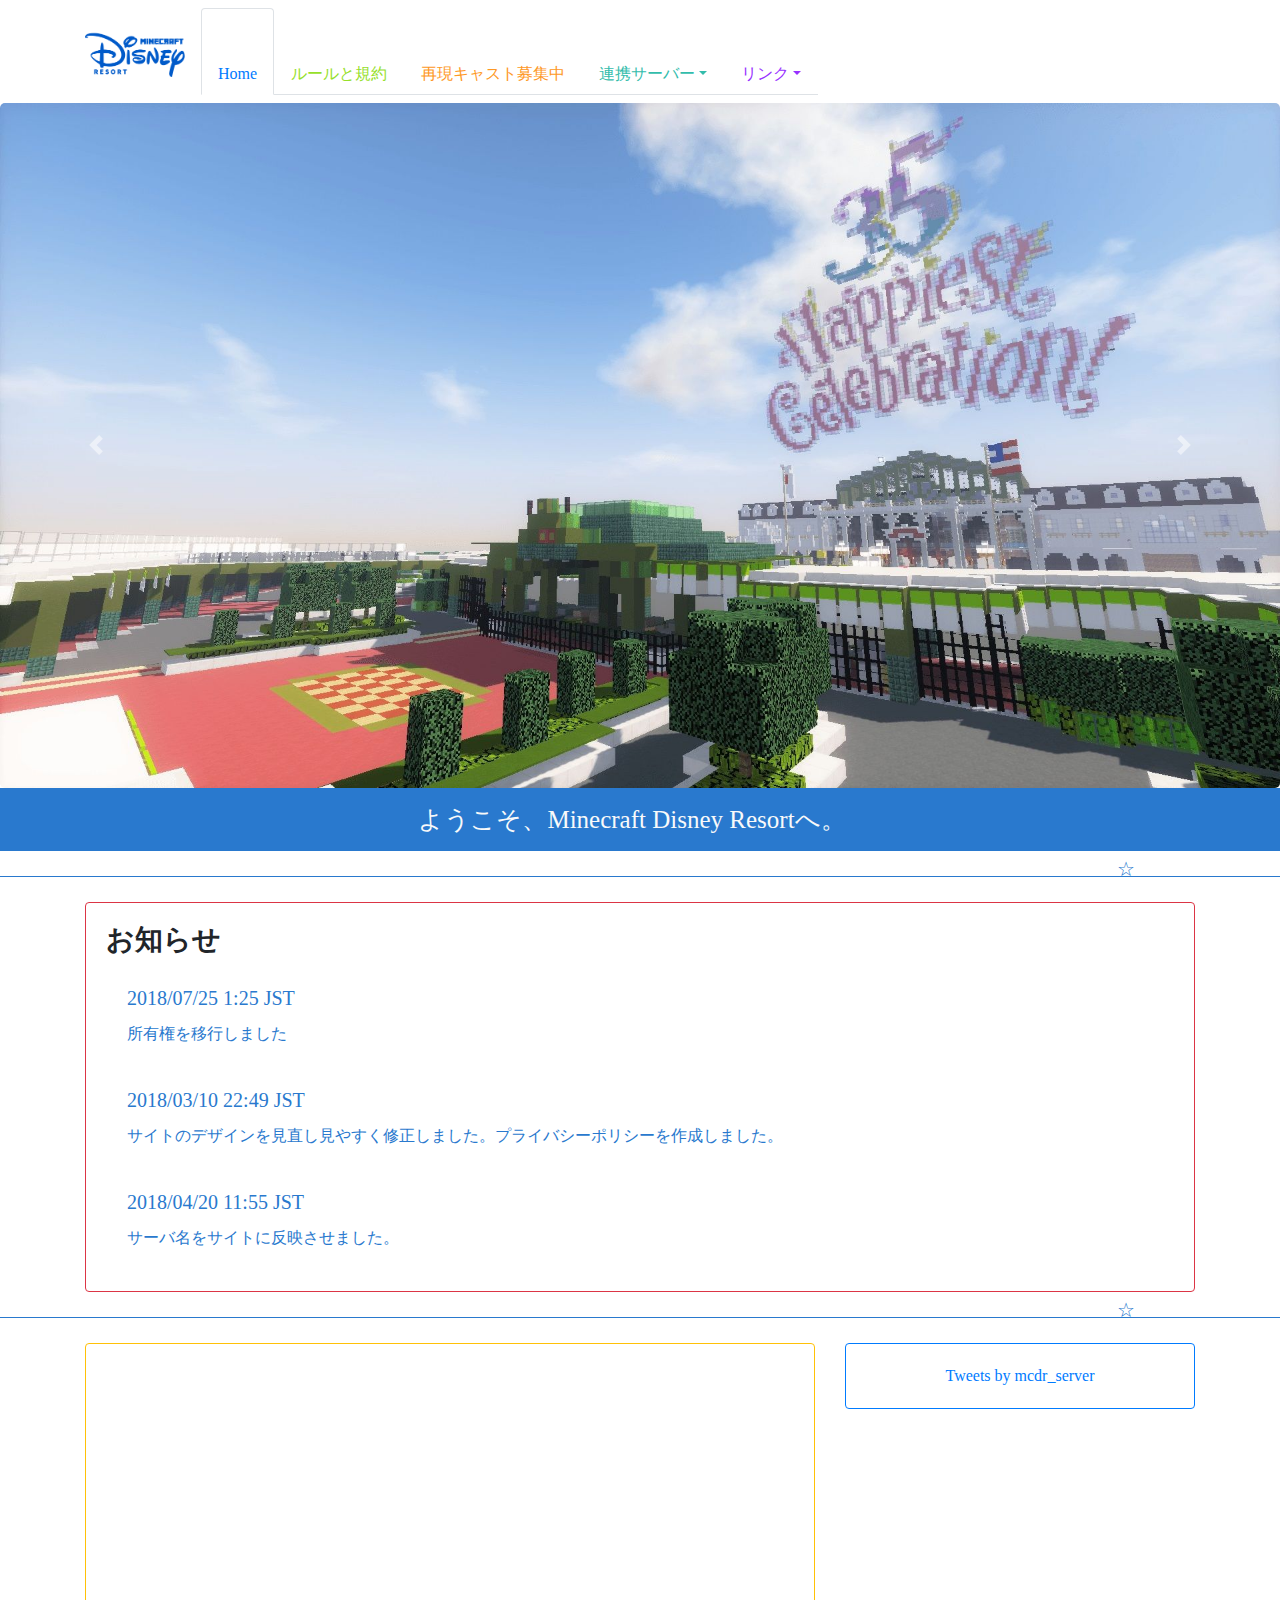
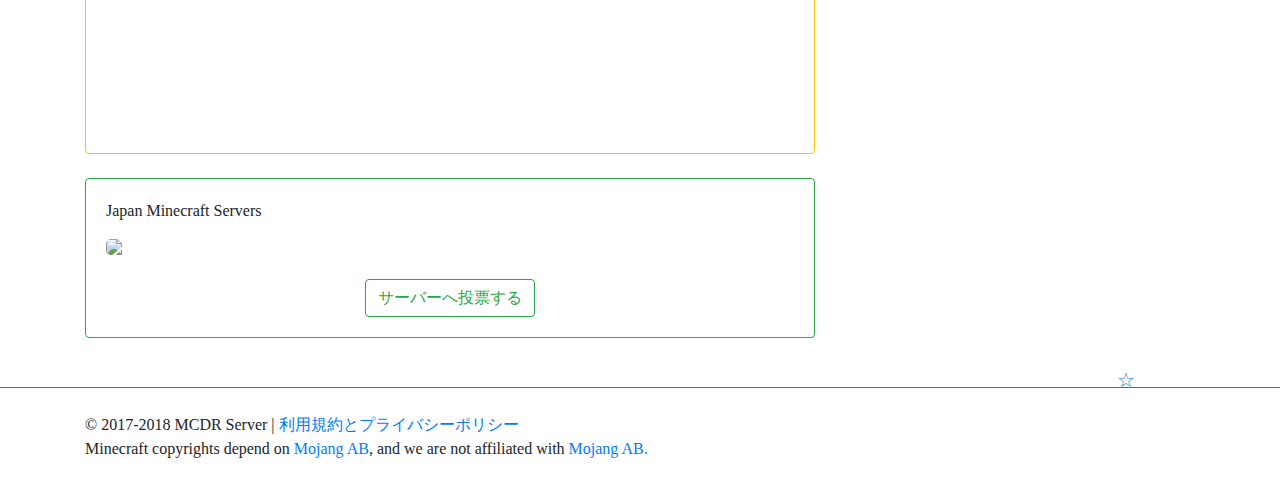
==== index.html @ 7f67cf43 "update" ====
<!DOCTYPE html>
<html lang="jp">
  <head>
    <meta http-equiv="Content-Type" content="text/html; charset=UTF-8">
    <meta name="viewport" content="width=device-width, initial-scale=1, shrink-to-fit=no">
    <meta name="keywords" content="spigot,bungeecode,server,minecraft,mincraftjp,MCDRServer,mcdr,">
    <meta name="author" content="www.mcdr.ml">
    <link rel="icon" sizes="256x256" href="logo.png">
    <title>MCDRServer - home</title>
    <link rel="stylesheet" href="bootstrap.min.css">
    <link rel="stylesheet" href="https://fonts.googleapis.com/earlyaccess/sawarabigothic.css" />
    <link rel="stylesheet" href="https://use.fontawesome.com/releases/v5.2.0/css/all.css" integrity="sha384-hWVjflwFxL6sNzntih27bfxkr27PmbbK/iSvJ+a4+0owXq79v+lsFkW54bOGbiDQ" crossorigin="anonymous">

    <style>
        body {
          font-family: "Sawarabi Gothic";
          margin: 0;
        }

        .cs-margin {
          text-align: center;
        }

        .custom-center {
          text-align: center;
          margin: 8px;
        }
        .custom-p {
          font-size: 25px;
          font-family: "Sawarabi Gothic";
        }
        .custom-p2 {
          color: #2979CE;
          font-family: "Sawarabi Gothic";
        }
        .custom-faicon {
          font-size: 30px;
        }
        hr {
	        text-align: center;
          background-color: #2979CE;
          border: 0px;
          height: 1px;
          margin-top: 25px;
          margin-bottom: 25px; 
        }
        hr:after {
	        content: "\002606";
         	display: inline-block;
        	position: relative;
         	top: -22px;
          left: 38%;
         	padding: 0 20px;
        	color: #2979CE;
         	font-size: 20px;
          /* -webkit-transform: rotate(1050deg);
	        -moz-transform: rotate(105deg);
         	transform: rotate(105deg); */
        }

        .custom-link1 {
          color: #96E02A;
        }

        .custom-link2 {
          color: #FE9825;
        }

        .custom-link3 {
          color: #33BCAB;
        }

        .custom-link4 {
          color: #9831FF;
        }

        .custom-nav {
          background-color: #2979CE;
        }
        
        img {
          border-radius: 5px;
          display: block;
          margin-left: auto;
          margin-right: auto;
          width: 100%;
        }

        .custom-a {
          text-align: center;
        }

        .custom-a2 {
          margin: 5px;
          text-align: center;
        }

      @media only screen and (max-width: 990px) {
        .custom-p {
          font-size: 13px;
          font-family: "Sawarabi Gothic";
        }
        .custom-faicon {
          font-size: 20px;
        }
        .custom-center {
          text-align: center;
          margin: 0px;
        }
      }
      </style>
  </head>
  <body>
    <header>
      <nav class="cs-margin navbar navbar-expand-lg navbar-light bg-white">
          <div class="container">
        <a class="navbar-brand" href="#"><img src="img/nav-logo.png" style="width: 100px;" class="img-fluid" alt="Responsive image"></a>
        <button class="navbar-toggler" type="button" data-toggle="collapse" data-target="#navbarNav" aria-controls="navbarNav" aria-expanded="false" aria-label="Toggle navigation">
          <span class="navbar-toggler-icon"></span>
        </button>
        <div class="collapse navbar-collapse" id="navbarNav">

            <nav>
                <div class="nav nav-tabs" id="nav-tab" role="tablist">
                  <a class="nav-item nav-link active text-primary" href="https://mcdr.ml"><i class="custom-faicon fas fa-home"></i><br>Home</a>
                  <a class="nav-item nav-link custom-link1" href="rule.html"><i class="custom-faicon fas fa-newspaper"></i><br>ルールと規約</a>
                  <a class="nav-item nav-link custom-link2" href="https://docs.google.com/forms/d/e/1FAIpQLSfhcadNR5JJF9KNOXH2g9jwu3PBYfS_fge2lEqEFI9zkXP3Jg/viewform"><i class="custom-faicon far fa-building"></i><br>再現キャスト募集中</a>

                <li class="nav-item dropdown">
                  <a class="nav-link dropdown-toggle custom-link3" data-toggle="dropdown" href="#" id="download"><i class="custom-faicon fas fa-server"></i><br>連携サーバー<span class="caret"></span></a>
                  <div class="dropdown-menu" aria-labelledby="dropdown">
                  <a class="dropdown-item" href="http://disneyserver.wixsite.com/disneycrafthp">DisneyCraft様 </a>
                  <a class="dropdown-item" href="https://www.crazynet.ml/">CrazyNET</a>
                  </div>
                </li>

                <li class="nav-item dropdown">
                  <a class="nav-link dropdown-toggle custom-link4" data-toggle="dropdown" href="#" id="download"><i class="custom-faicon fas fa-link"></i><br>リンク<span class="caret"></span></a>
                  <div class="dropdown-menu" aria-labelledby="dropdown">
                  <a class="dropdown-item" href="https://twitter.com/mcdr_server">Twitter</a>
                  <a class="dropdown-item" href="https://www.youtube.com/channel/UC0ra2JkCdxFTdMScNtwJG9w">Youtube</a>
                  <a class="dropdown-item" href="https://discordapp.com/invite/tMcFPcX">Discord</a>
                </li>
                </div>
               </div>
              </nav>
    </header>

  <div id="carousel" class="carousel slide" data-ride="carousel">
   <div class="carousel-inner">
    <div class="carousel-item active">
      <img class="d-block w-100" src="img/back1.jpg" alt="First slide">
        <div class="carousel-caption d-none d-md-block">
        </div>
      </div>
    <div class="carousel-item">
      <img class="d-block w-100" src="img/back2.jpg" alt="Third slide">
        <div class="carousel-caption d-none d-md-block">
        </div>
      </div>
    <div class="carousel-item">
      <img class="d-block w-100" src="img/back3.jpg" alt="Third slide">
        <div class="carousel-caption d-none d-md-block">
        </div>
      </div>
    <div class="carousel-item">
      <img class="d-block w-100" src="img/back4.jpg" alt="Third slide">
        <div class="carousel-caption d-none d-md-block">
        </div>
      </div>
      </div>
     <a class="carousel-control-prev" href="#carousel" role="button" data-slide="prev">
      <span class="carousel-control-prev-icon" aria-hidden="true"></span>
       <span class="sr-only">Previous</span>
        </a>
     <a class="carousel-control-next" href="#carousel" role="button" data-slide="next">
      <span class="carousel-control-next-icon" aria-hidden="true"></span>
       <span class="sr-only">Next</span>
    </a>
   </div>

      <nav class="nav custom-nav justify-content-center">
        <div class="container custom-center">
         <a class="navbar-brand text-light custom-p">ようこそ、Minecraft Disney Resortへ。</a>
        </div>
      </nav>

      <hr>

      <div class="container">
          <div class="row">
              <div class="col-12">

      <div class="card border-danger text-black">
          <div class="card-body">
              <h3 class="font-weight-bold">お知らせ</h3>
              <div class="card border-white">
                  <div class="card-body">
                    <h5 class="card-title custom-p2">2018/07/25 1:25 JST</h5>
                    <p class="card-text custom-p2">所有権を移行しました</p>
                  </div>
                </div>
            <div class="card border-white">
              <div class="card-body">
                <h5 class="card-title custom-p2">2018/03/10 22:49 JST</h5>
                <p class="card-text custom-p2">サイトのデザインを見直し見やすく修正しました。プライバシーポリシーを作成しました。</p>
              </div>
            </div>
            <div class="card border-white">
              <div class="card-body">
                <h5 class="card-title custom-p2">2018/04/20 11:55 JST</h5>
                <p class="card-text custom-p2">サーバ名をサイトに反映させました。</p>
              </div>
             </div>
            </div>
           </div>
          </div>
         </div>
        </div>
    <hr>

    <div class="container">
        <div class="row">
      <div class="col-12 col-lg-8">
        <div class="card border-warning">
        <div class="embed-responsive embed-responsive-16by9">
      <iframe class="embed-responsive-item" src="https://www.youtube.com/embed/b1o9DRJmQZY"></iframe>
    </div>
  </div>
  <br>

<div class="card border-success">
    <div class="card-body">
    <p>Japan Minecraft Servers</p>
      <div class="custom-a">
          <img class="img-fluid" src="https://minecraft.jp/servers/play.mcdr.ml/banner/5/560x95.png"><br>
          <a class="btn btn-outline-success" href="https://minecraft.jp/servers/play.mcdr.ml/vote" role="button">サーバーへ投票する</a>
          </div>
        </div>
      </div>
      <br>
      </div>

<div class="col-12 col-lg-4">
     <div class="card border-primary">
          <div class="card-body custom-a">
     <a class="twitter-timeline" href="https://twitter.com/mcdr_server?ref_src=twsrc%5Etfw" height="680px">Tweets by mcdr_server</a> <script async src="https://platform.twitter.com/widgets.js" charset="utf-8"></script>
          </div>
        </div>
      </div>
    </div>
  </div>

     <footer class="footer">
        <hr>
        <div class="container">
        <p>&copy 2017-2018 MCDR Server | <a href="rule.html">利用規約とプライバシーポリシー</a><br>Minecraft copyrights depend on <a href="https://mojang.com/">Mojang AB</a>, and we are not affiliated with <a href="https://mojang.com/">Mojang AB.</a></p>

    <script src="https://ajax.googleapis.com/ajax/libs/jquery/2.2.4/jquery.min.js"></script>
    <script src="popper.min.js" integrity="sha384-ApNbgh9B+Y1QKtv3Rn7W3mgPxhU9K/ScQsAP7hUibX39j7fakFPskvXusvfa0b4Q" crossorigin="anonymous"></script>
    <script src="bootstrap.min.js" integrity="sha384-JZR6Spejh4U02d8jOt6vLEHfe/JQGiRRSQQxSfFWpi1MquVdAyjUar5+76PVCmYl" crossorigin="anonymous"></script>

</body></html>
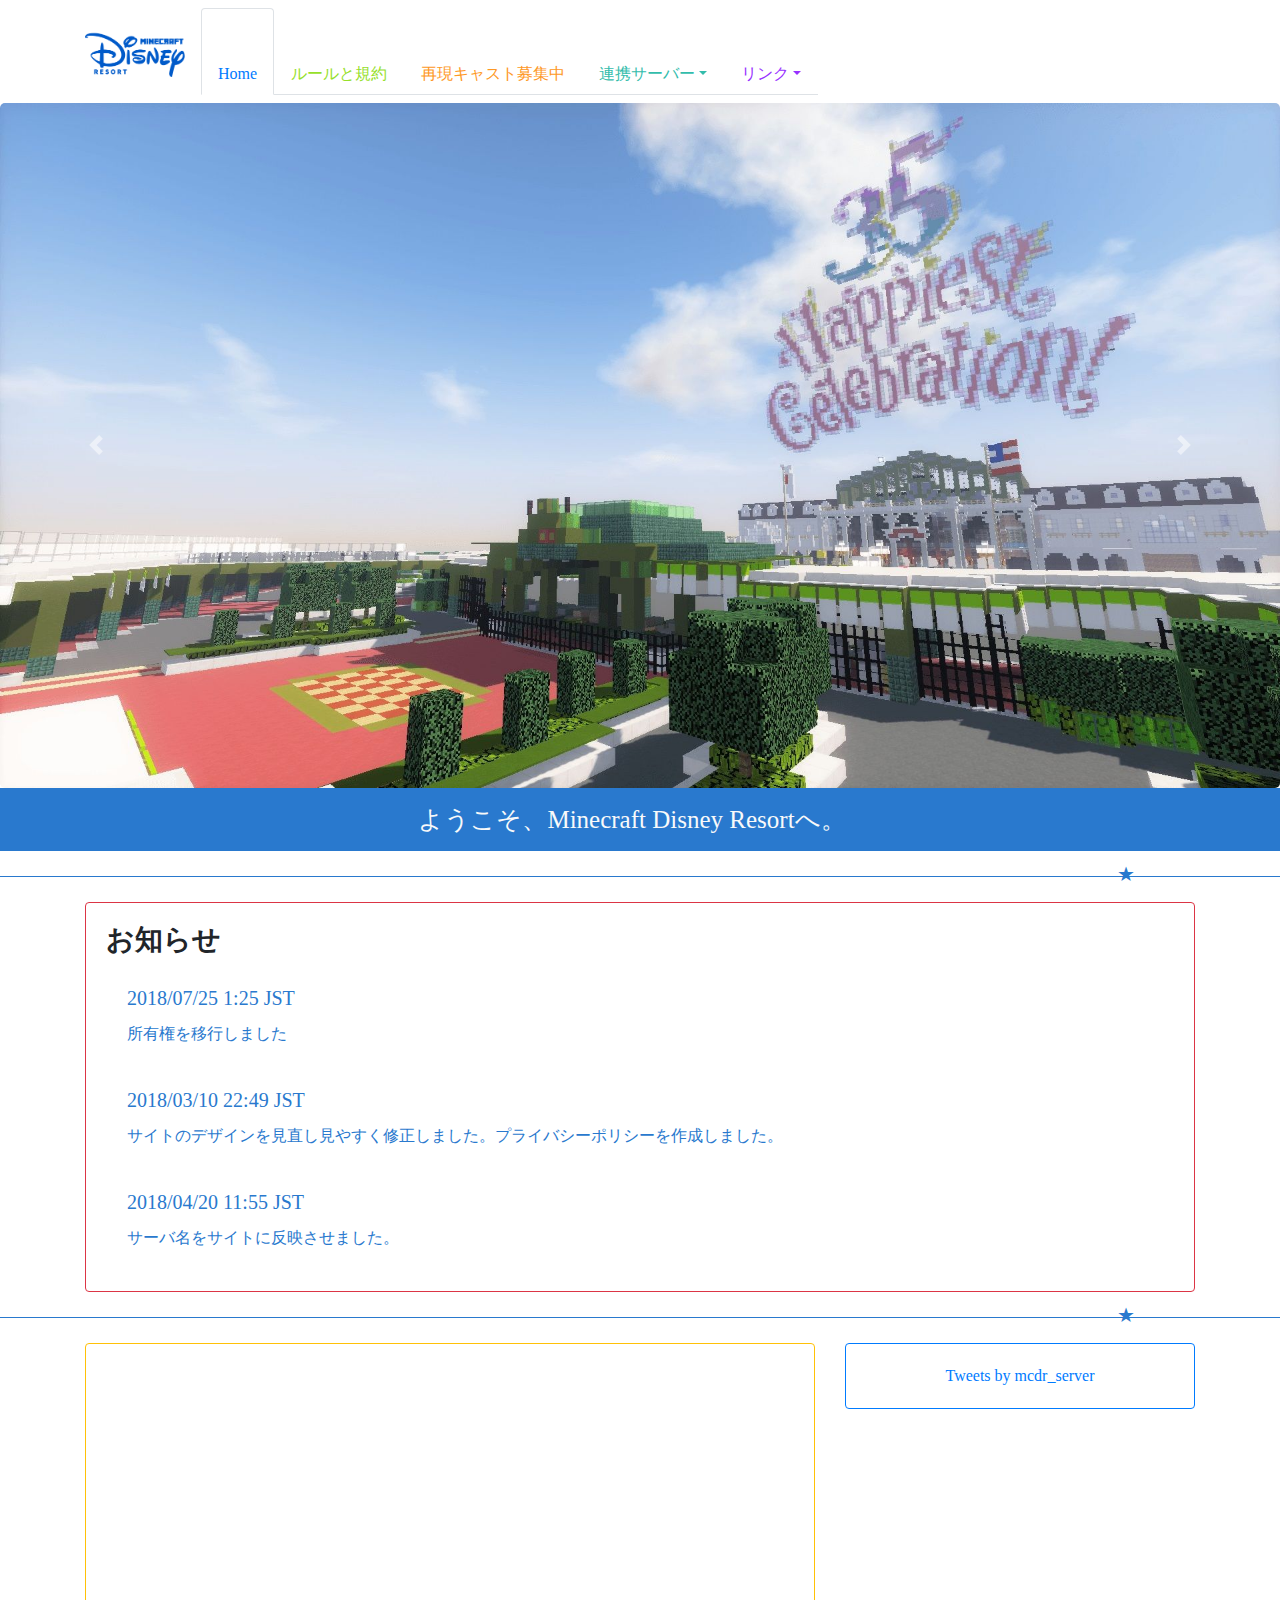
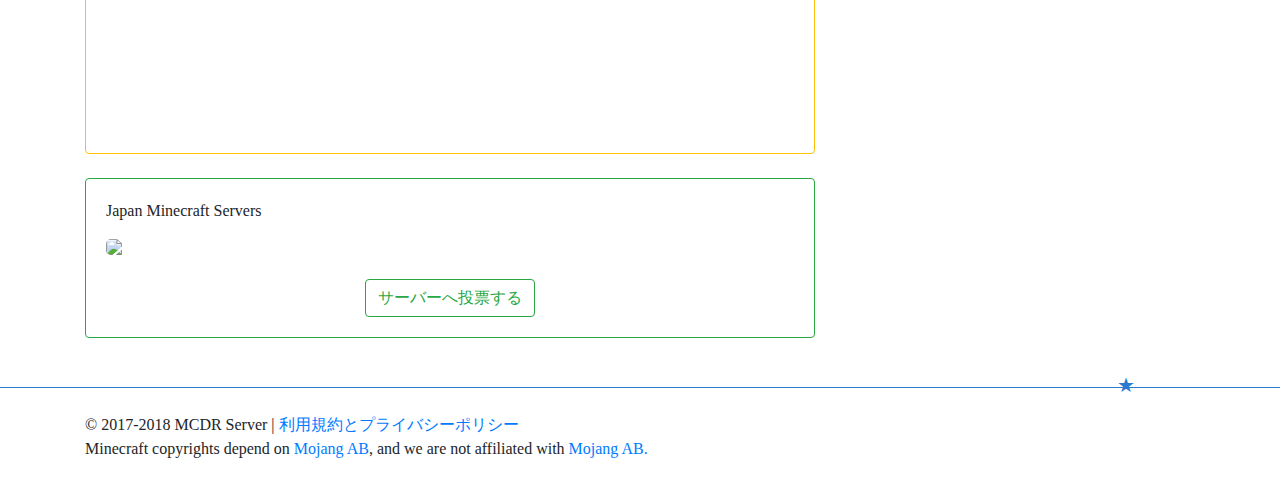
==== commit 338bb949: "update" ====
--- a/index.html
+++ b/index.html
@@ -45,10 +45,10 @@
           margin-bottom: 25px; 
         }
         hr:after {
-	        content: "\002606";
+	        content: "\002605";
          	display: inline-block;
         	position: relative;
-         	top: -22px;
+         	top: -17px;
           left: 38%;
          	padding: 0 20px;
         	color: #2979CE;
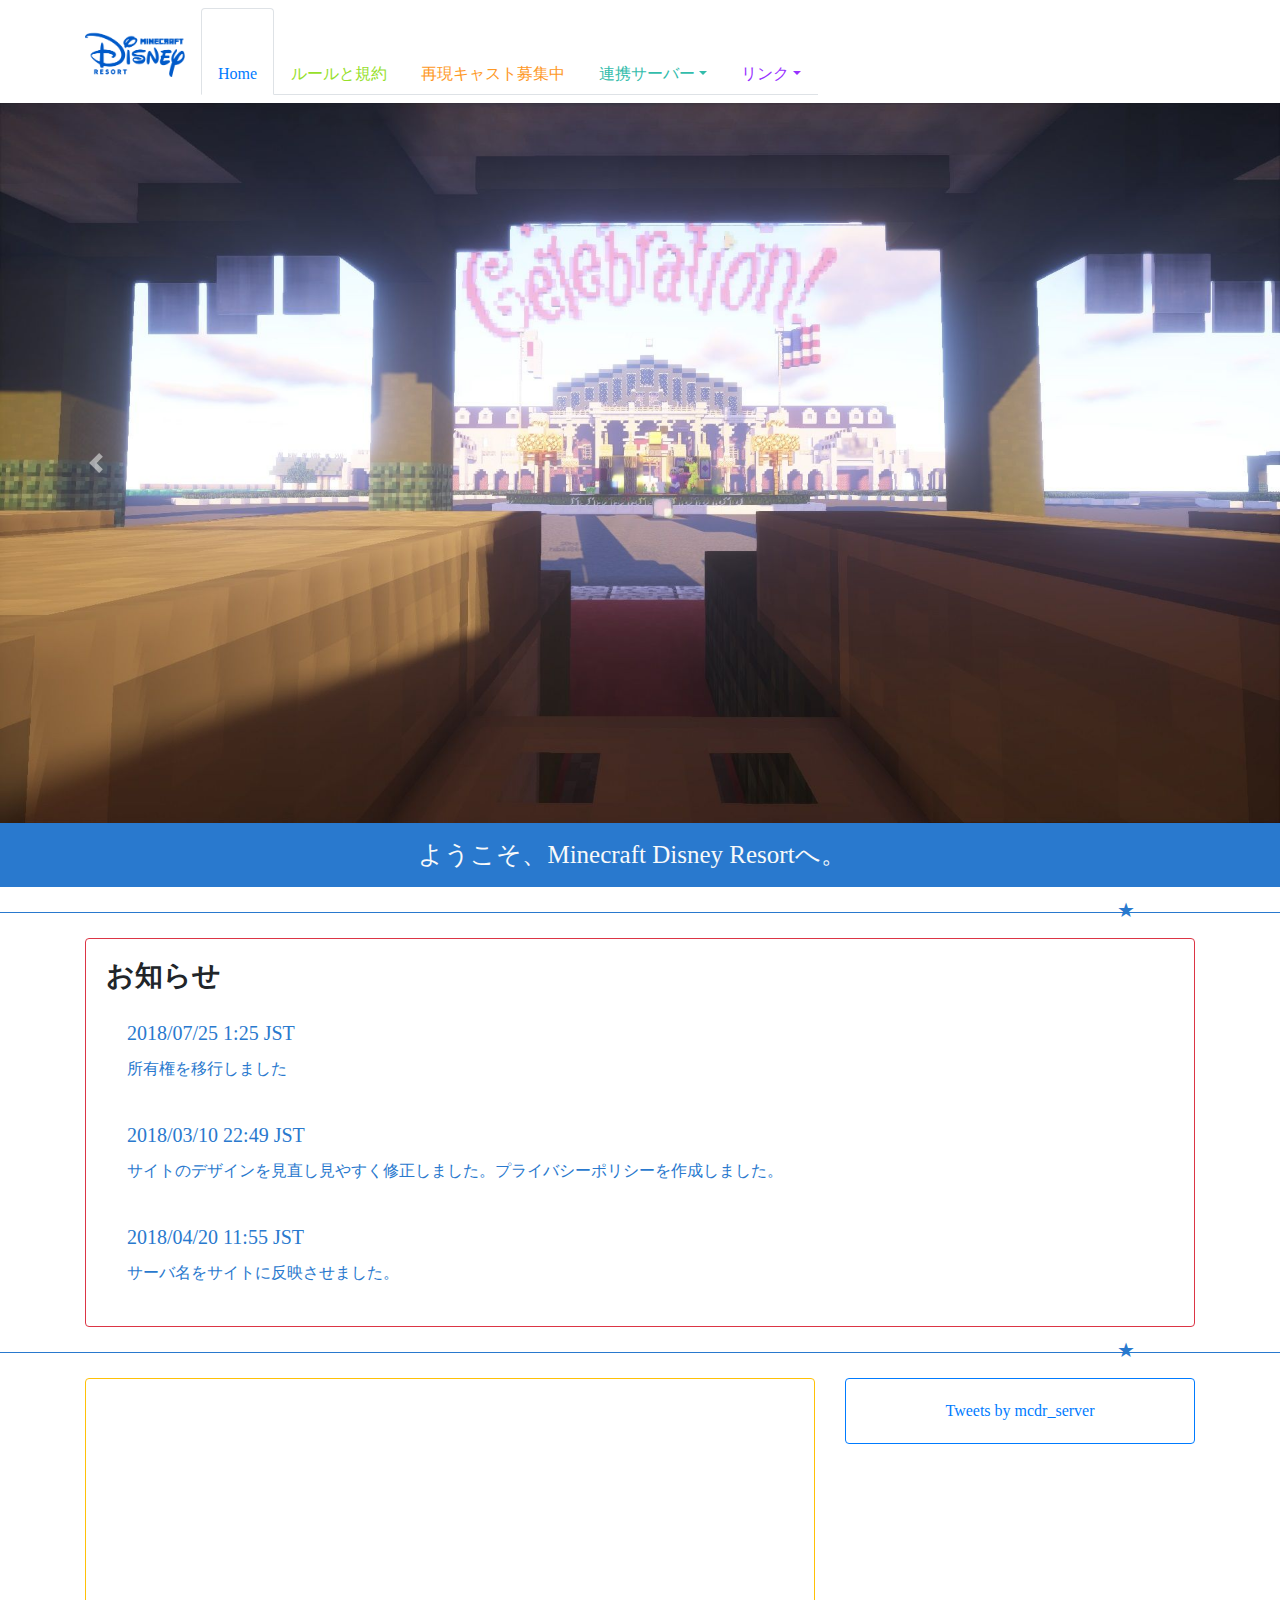
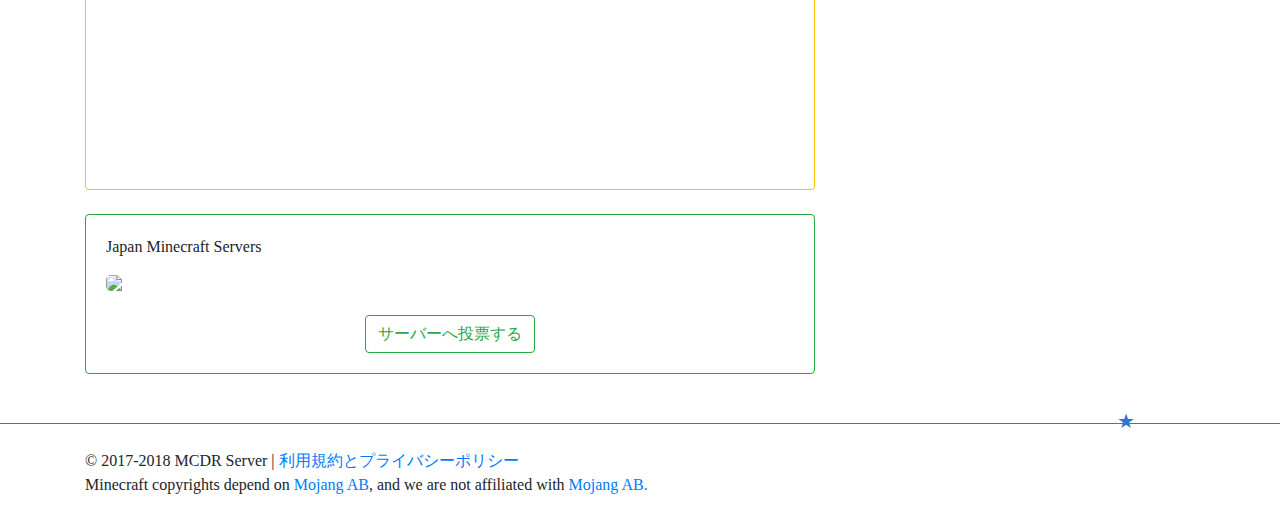
==== commit 16b8ec36: "upgrade" ====
--- a/index.html
+++ b/index.html
@@ -78,7 +78,7 @@
           background-color: #2979CE;
         }
         
-        img {
+        .cs-img {
           border-radius: 5px;
           display: block;
           margin-left: auto;
@@ -233,7 +233,7 @@
     <div class="card-body">
     <p>Japan Minecraft Servers</p>
       <div class="custom-a">
-          <img class="img-fluid" src="https://minecraft.jp/servers/play.mcdr.ml/banner/5/560x95.png"><br>
+          <img class="img-fluid cs-img" src="https://minecraft.jp/servers/play.mcdr.ml/banner/5/560x95.png"><br>
           <a class="btn btn-outline-success" href="https://minecraft.jp/servers/play.mcdr.ml/vote" role="button">サーバーへ投票する</a>
           </div>
         </div>
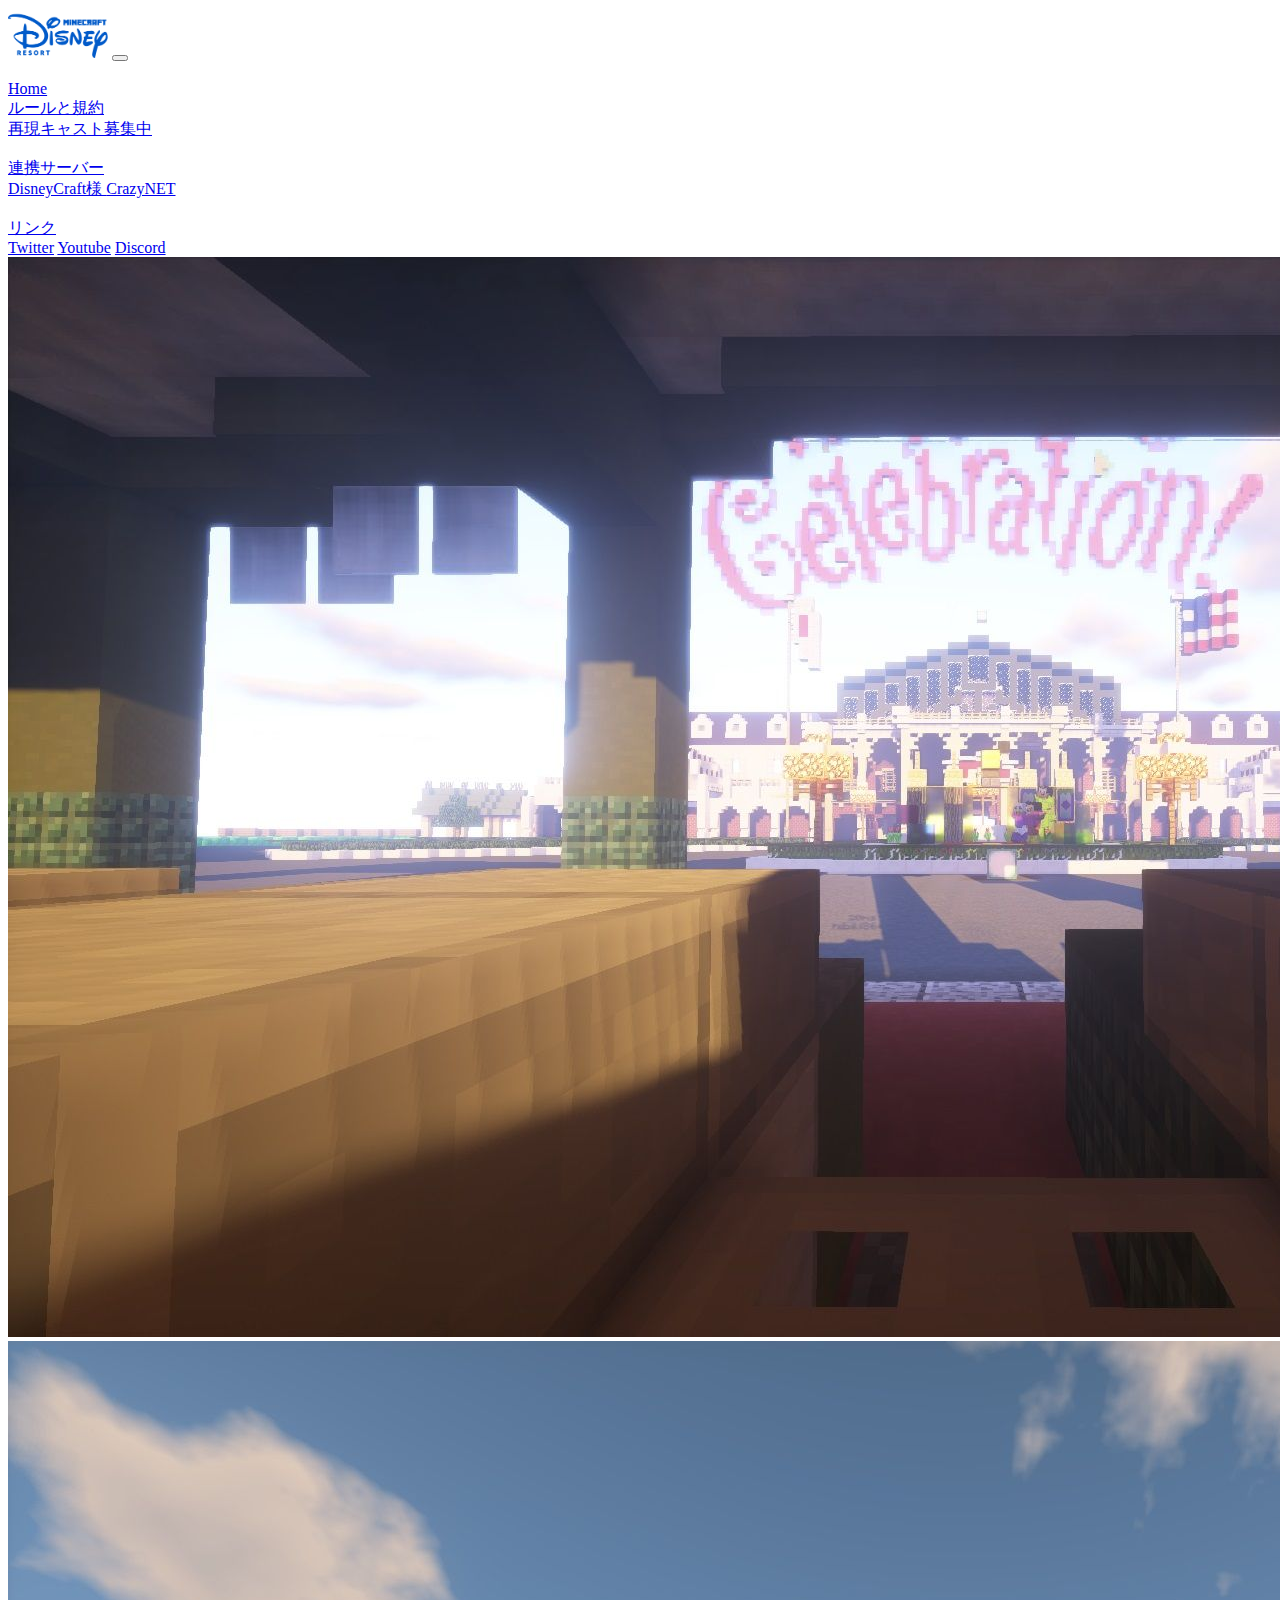
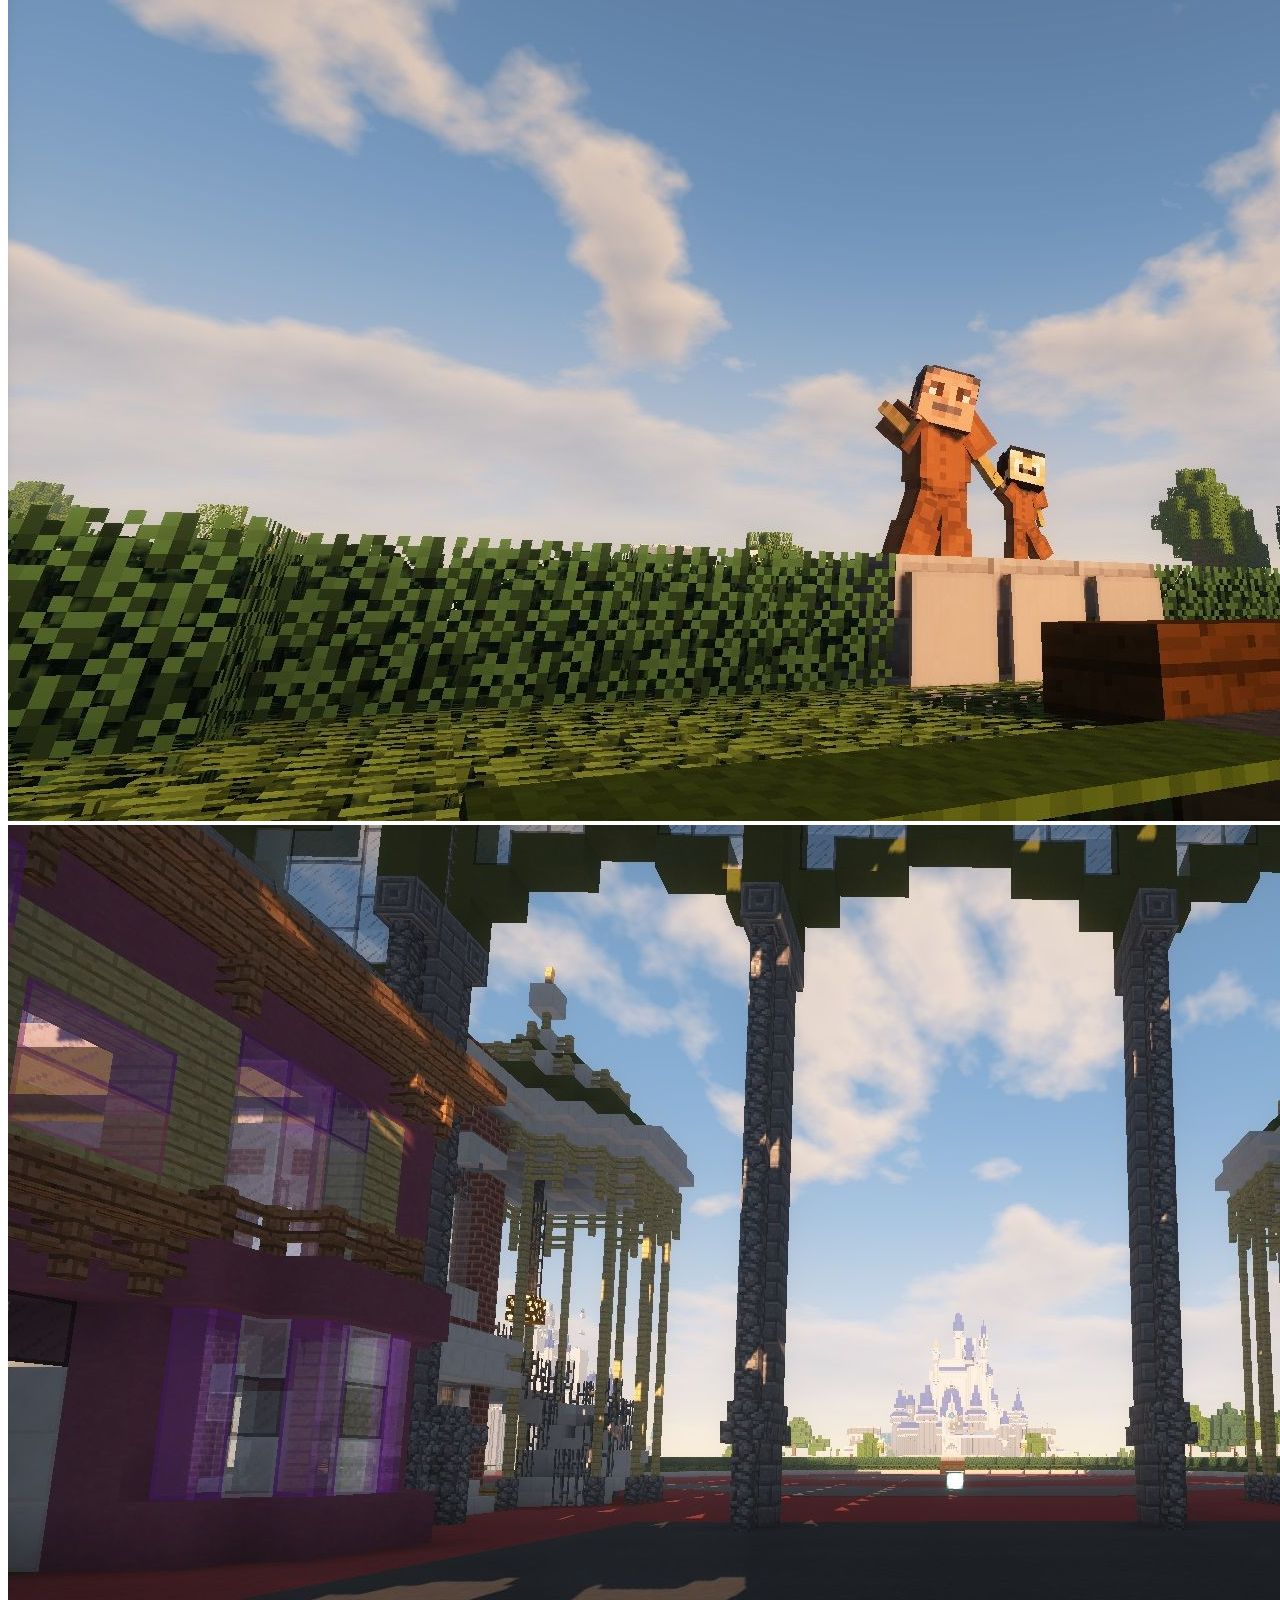
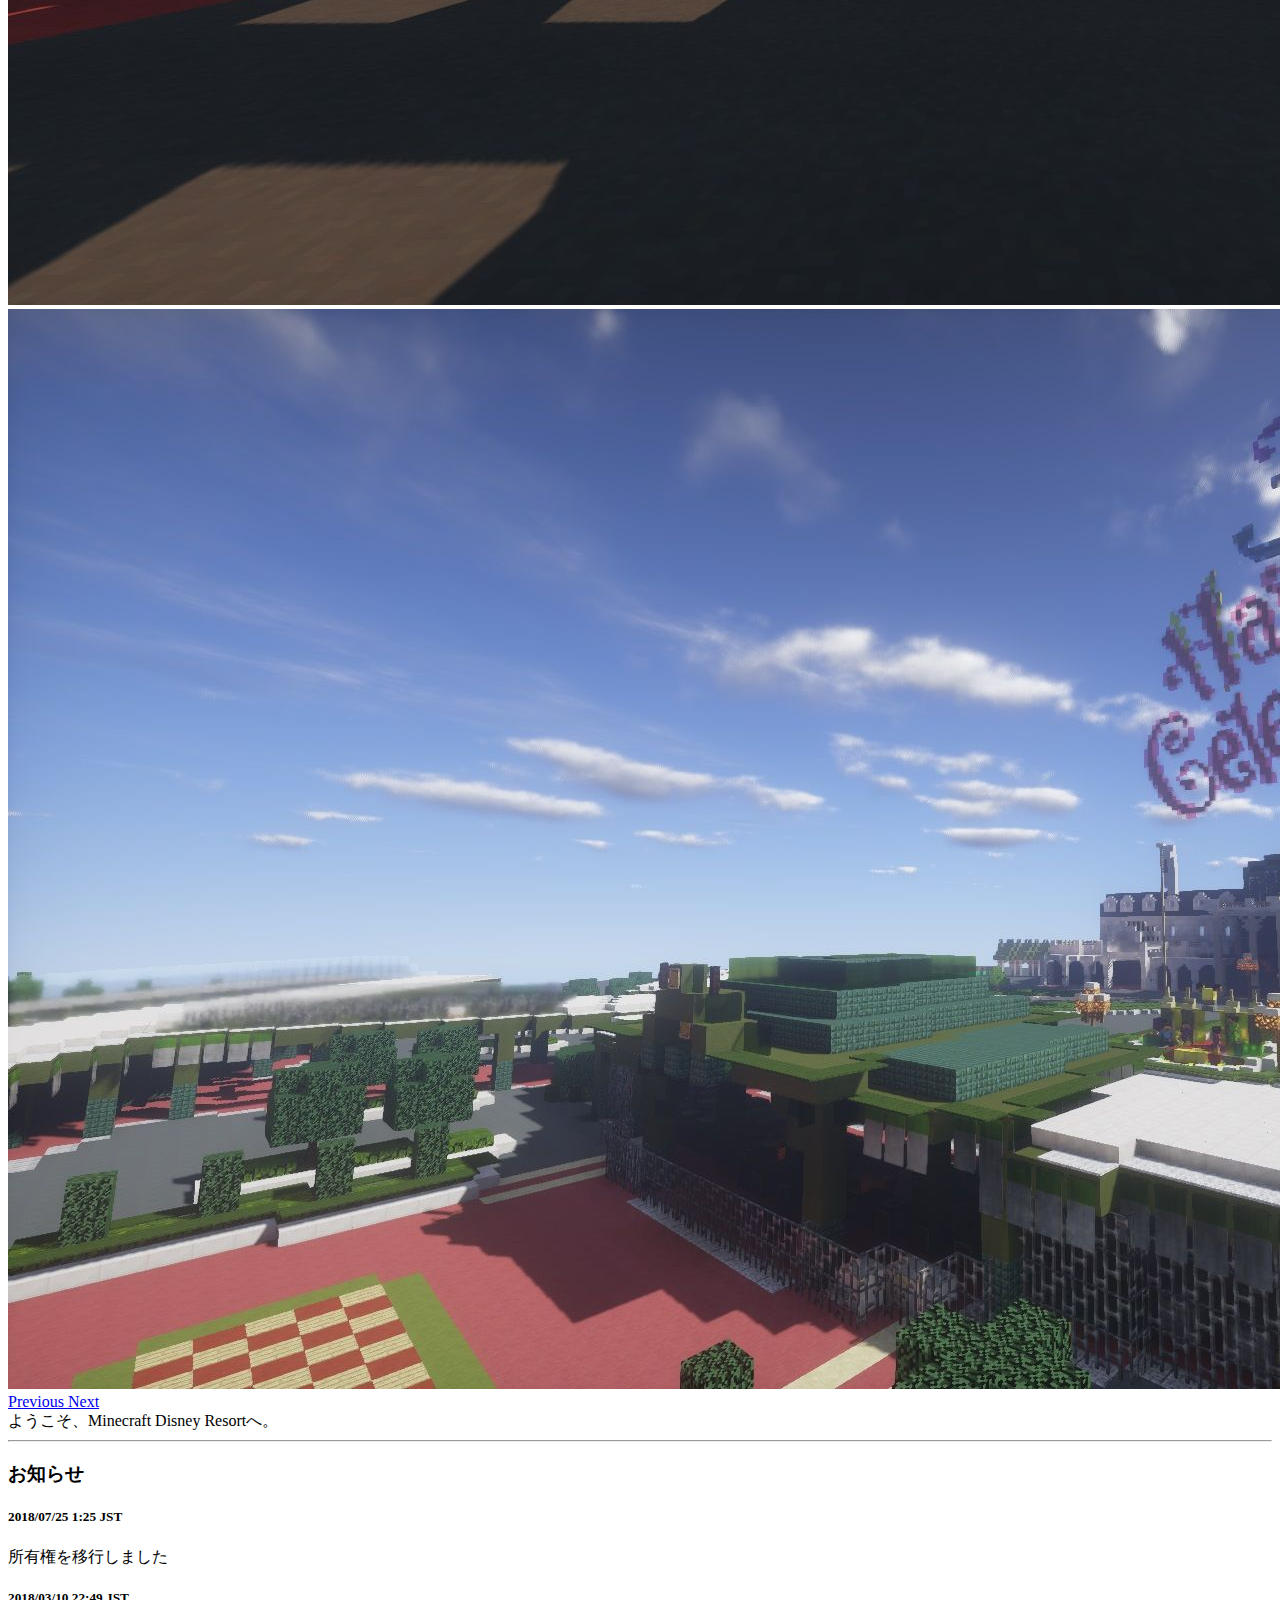
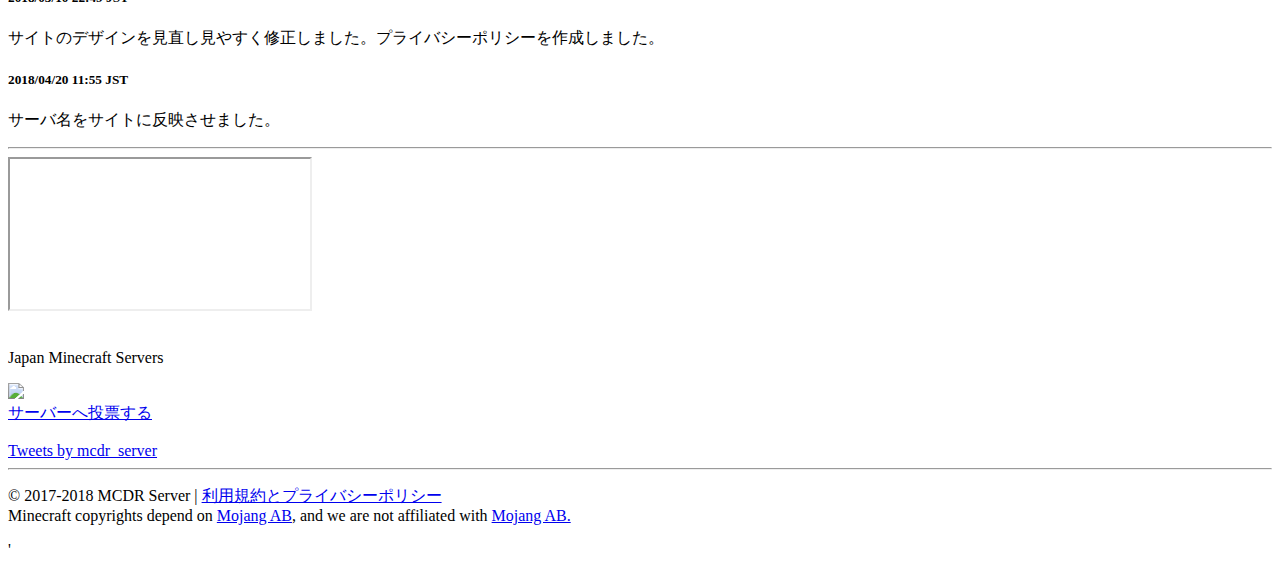
==== commit cc3c1816: "update" ====
--- a/index.html
+++ b/index.html
@@ -1,263 +1,165 @@
 <!DOCTYPE html>
 <html lang="jp">
-  <head>
-    <meta http-equiv="Content-Type" content="text/html; charset=UTF-8">
-    <meta name="viewport" content="width=device-width, initial-scale=1, shrink-to-fit=no">
-    <meta name="keywords" content="spigot,bungeecode,server,minecraft,mincraftjp,MCDRServer,mcdr,">
-    <meta name="author" content="www.mcdr.ml">
-    <link rel="icon" sizes="256x256" href="logo.png">
-    <title>MCDRServer - home</title>
-    <link rel="stylesheet" href="bootstrap.min.css">
-    <link rel="stylesheet" href="https://fonts.googleapis.com/earlyaccess/sawarabigothic.css" />
-    <link rel="stylesheet" href="https://use.fontawesome.com/releases/v5.2.0/css/all.css" integrity="sha384-hWVjflwFxL6sNzntih27bfxkr27PmbbK/iSvJ+a4+0owXq79v+lsFkW54bOGbiDQ" crossorigin="anonymous">
+<head>
+	<meta http-equiv="Content-Type" content="text/html; charset=UTF-8">
+	<meta name="viewport" content="width=device-width, initial-scale=1, shrink-to-fit=no">
+	<meta name="keywords" content="spigot,bungeecode,server,minecraft,mincraftjp,MCDRServer,mcdr,">
+	<meta name="author" content="www.mcdr.ml">
+	<link rel="icon" sizes="256x256" href="logo.png">
+	<title>MCDRServer - home</title>
+	<link rel="stylesheet" href="style.css">
+	<link rel="stylesheet" href="https://stackpath.bootstrapcdn.com/bootstrap/4.2.1/css/bootstrap.min.css" integrity="sha384-GJzZqFGwb1QTTN6wy59ffF1BuGJpLSa9DkKMp0DgiMDm4iYMj70gZWKYbI706tWS" crossorigin="anonymous">
+	<link rel="stylesheet" href="https://fonts.googleapis.com/earlyaccess/sawarabigothic.css" />
+	<link rel="stylesheet" href="https://use.fontawesome.com/releases/v5.2.0/css/all.css" integrity="sha384-hWVjflwFxL6sNzntih27bfxkr27PmbbK/iSvJ+a4+0owXq79v+lsFkW54bOGbiDQ" crossorigin="anonymous">
+</head>
+<body>
+	<header>
+		<nav class="cs-margin navbar navbar-expand-lg navbar-light bg-white">
+			<div class="container">
+				<a class="navbar-brand" href="#"><img src="img/nav-logo.png" style="width: 100px;" class="img-fluid" alt="Responsive image"></a>
+				<button class="navbar-toggler" type="button" data-toggle="collapse" data-target="#navbarNav" aria-controls="navbarNav" aria-expanded="false" aria-label="Toggle navigation">
+					<span class="navbar-toggler-icon"></span>
+				</button>
+				<div class="collapse navbar-collapse" id="navbarNav">
 
-    <style>
-        body {
-          font-family: "Sawarabi Gothic";
-          margin: 0;
-        }
+					<nav>
+						<div class="nav nav-tabs" id="nav-tab" role="tablist">
+							<a class="nav-item nav-link active text-primary" href="https://mcdr.ml"><i class="custom-faicon fas fa-home"></i><br>Home</a>
+							<a class="nav-item nav-link custom-link1" href="rule.html"><i class="custom-faicon fas fa-newspaper"></i><br>ルールと規約</a>
+							<a class="nav-item nav-link custom-link2" href="https://docs.google.com/forms/d/e/1FAIpQLSfhcadNR5JJF9KNOXH2g9jwu3PBYfS_fge2lEqEFI9zkXP3Jg/viewform"><i class="custom-faicon far fa-building"></i><br>再現キャスト募集中</a>
 
-        .cs-margin {
-          text-align: center;
-        }
+							<li class="nav-item dropdown">
+								<a class="nav-link dropdown-toggle custom-link3" data-toggle="dropdown" href="#" id="download"><i class="custom-faicon fas fa-server"></i><br>連携サーバー<span class="caret"></span></a>
+								<div class="dropdown-menu" aria-labelledby="dropdown">
+									<a class="dropdown-item" href="http://disneyserver.wixsite.com/disneycrafthp">DisneyCraft様 </a>
+									<a class="dropdown-item" href="https://www.crazynet.ml/">CrazyNET</a>
+								</div>
+							</li>
 
-        .custom-center {
-          text-align: center;
-          margin: 8px;
-        }
-        .custom-p {
-          font-size: 25px;
-          font-family: "Sawarabi Gothic";
-        }
-        .custom-p2 {
-          color: #2979CE;
-          font-family: "Sawarabi Gothic";
-        }
-        .custom-faicon {
-          font-size: 30px;
-        }
-        hr {
-	        text-align: center;
-          background-color: #2979CE;
-          border: 0px;
-          height: 1px;
-          margin-top: 25px;
-          margin-bottom: 25px; 
-        }
-        hr:after {
-	        content: "\002605";
-         	display: inline-block;
-        	position: relative;
-         	top: -17px;
-          left: 38%;
-         	padding: 0 20px;
-        	color: #2979CE;
-         	font-size: 20px;
-          /* -webkit-transform: rotate(1050deg);
-	        -moz-transform: rotate(105deg);
-         	transform: rotate(105deg); */
-        }
+							<li class="nav-item dropdown">
+								<a class="nav-link dropdown-toggle custom-link4" data-toggle="dropdown" href="#" id="download"><i class="custom-faicon fas fa-link"></i><br>リンク<span class="caret"></span></a>
+								<div class="dropdown-menu" aria-labelledby="dropdown">
+									<a class="dropdown-item" href="https://twitter.com/mcdr_server">Twitter</a>
+									<a class="dropdown-item" href="https://www.youtube.com/channel/UC0ra2JkCdxFTdMScNtwJG9w">Youtube</a>
+									<a class="dropdown-item" href="https://discordapp.com/invite/tMcFPcX">Discord</a>
+								</li>
+							</div>
+						</div>
+					</nav>
+				</header>
 
-        .custom-link1 {
-          color: #96E02A;
-        }
+				<div id="carousel" class="carousel slide" data-ride="carousel">
+					<div class="carousel-inner">
+						<div class="carousel-item active">
+							<img class="d-block w-100" src="img/back1.jpg" alt="First slide">
+							<div class="carousel-caption d-none d-md-block">
+							</div>
+						</div>
+						<div class="carousel-item">
+							<img class="d-block w-100" src="img/back2.jpg" alt="Third slide">
+							<div class="carousel-caption d-none d-md-block">
+							</div>
+						</div>
+						<div class="carousel-item">
+							<img class="d-block w-100" src="img/back3.jpg" alt="Third slide">
+							<div class="carousel-caption d-none d-md-block">
+							</div>
+						</div>
+						<div class="carousel-item">
+							<img class="d-block w-100" src="img/back4.jpg" alt="Third slide">
+							<div class="carousel-caption d-none d-md-block">
+							</div>
+						</div>
+					</div>
+					<a class="carousel-control-prev" href="#carousel" role="button" data-slide="prev">
+						<span class="carousel-control-prev-icon" aria-hidden="true"></span>
+						<span class="sr-only">Previous</span>
+					</a>
+					<a class="carousel-control-next" href="#carousel" role="button" data-slide="next">
+						<span class="carousel-control-next-icon" aria-hidden="true"></span>
+						<span class="sr-only">Next</span>
+					</a>
+				</div>
 
-        .custom-link2 {
-          color: #FE9825;
-        }
+				<nav class="nav custom-nav justify-content-center">
+					<div class="container custom-center">
+						<a class="navbar-brand text-light custom-p">ようこそ、Minecraft Disney Resortへ。</a>
+					</div>
+				</nav>
 
-        .custom-link3 {
-          color: #33BCAB;
-        }
+				<hr>
 
-        .custom-link4 {
-          color: #9831FF;
-        }
+				<div class="container">
+					<div class="row">
+						<div class="col-12">
 
-        .custom-nav {
-          background-color: #2979CE;
-        }
-        
-        .cs-img {
-          border-radius: 5px;
-          display: block;
-          margin-left: auto;
-          margin-right: auto;
-          width: 100%;
-        }
+							<div class="card border-danger text-black">
+								<div class="card-body">
+									<h3 class="font-weight-bold">お知らせ</h3>
+									<div class="card border-white">
+										<div class="card-body">
+											<h5 class="card-title custom-p2">2018/07/25 1:25 JST</h5>
+											<p class="card-text custom-p2">所有権を移行しました</p>
+										</div>
+									</div>
+									<div class="card border-white">
+										<div class="card-body">
+											<h5 class="card-title custom-p2">2018/03/10 22:49 JST</h5>
+											<p class="card-text custom-p2">サイトのデザインを見直し見やすく修正しました。プライバシーポリシーを作成しました。</p>
+										</div>
+									</div>
+									<div class="card border-white">
+										<div class="card-body">
+											<h5 class="card-title custom-p2">2018/04/20 11:55 JST</h5>
+											<p class="card-text custom-p2">サーバ名をサイトに反映させました。</p>
+										</div>
+									</div>
+								</div>
+							</div>
+						</div>
+					</div>
+				</div>
+				<hr>
 
-        .custom-a {
-          text-align: center;
-        }
+				<div class="container">
+					<div class="row">
+						<div class="col-12 col-lg-8">
+							<div class="card border-warning">
+								<div class="embed-responsive embed-responsive-16by9">
+									<iframe class="embed-responsive-item" src="https://www.youtube.com/embed/b1o9DRJmQZY"></iframe>
+								</div>
+							</div>
+							<br>
 
-        .custom-a2 {
-          margin: 5px;
-          text-align: center;
-        }
+							<div class="card border-success">
+								<div class="card-body">
+									<p>Japan Minecraft Servers</p>
+									<div class="custom-a">
+										<img class="img-fluid cs-img" src="https://minecraft.jp/servers/play.mcdr.ml/banner/5/560x95.png"><br>
+										<a class="btn btn-outline-success" href="https://minecraft.jp/servers/play.mcdr.ml/vote" role="button">サーバーへ投票する</a>
+									</div>
+								</div>
+							</div>
+							<br>
+						</div>
 
-      @media only screen and (max-width: 990px) {
-        .custom-p {
-          font-size: 13px;
-          font-family: "Sawarabi Gothic";
-        }
-        .custom-faicon {
-          font-size: 20px;
-        }
-        .custom-center {
-          text-align: center;
-          margin: 0px;
-        }
-      }
-      </style>
-  </head>
-  <body>
-    <header>
-      <nav class="cs-margin navbar navbar-expand-lg navbar-light bg-white">
-          <div class="container">
-        <a class="navbar-brand" href="#"><img src="img/nav-logo.png" style="width: 100px;" class="img-fluid" alt="Responsive image"></a>
-        <button class="navbar-toggler" type="button" data-toggle="collapse" data-target="#navbarNav" aria-controls="navbarNav" aria-expanded="false" aria-label="Toggle navigation">
-          <span class="navbar-toggler-icon"></span>
-        </button>
-        <div class="collapse navbar-collapse" id="navbarNav">
+						<div class="col-12 col-lg-4">
+							<div class="card border-primary">
+								<div class="card-body custom-a">
+									<a class="twitter-timeline" href="https://twitter.com/mcdr_server?ref_src=twsrc%5Etfw" height="680px">Tweets by mcdr_server</a> <script async src="https://platform.twitter.com/widgets.js" charset="utf-8"></script>
+								</div>
+							</div>
+						</div>
+					</div>
+				</div>
 
-            <nav>
-                <div class="nav nav-tabs" id="nav-tab" role="tablist">
-                  <a class="nav-item nav-link active text-primary" href="https://mcdr.ml"><i class="custom-faicon fas fa-home"></i><br>Home</a>
-                  <a class="nav-item nav-link custom-link1" href="rule.html"><i class="custom-faicon fas fa-newspaper"></i><br>ルールと規約</a>
-                  <a class="nav-item nav-link custom-link2" href="https://docs.google.com/forms/d/e/1FAIpQLSfhcadNR5JJF9KNOXH2g9jwu3PBYfS_fge2lEqEFI9zkXP3Jg/viewform"><i class="custom-faicon far fa-building"></i><br>再現キャスト募集中</a>
+				<footer class="footer">
+					<hr>
+					<div class="container">
+						<p>&copy 2017-2018 MCDR Server | <a href="rule.html">利用規約とプライバシーポリシー</a><br>Minecraft copyrights depend on <a href="https://mojang.com/">Mojang AB</a>, and we are not affiliated with <a href="https://mojang.com/">Mojang AB.</a></p>
+						'
+						<script src="https://code.jquery.com/jquery-3.3.1.slim.min.js" integrity="sha384-q8i/X+965DzO0rT7abK41JStQIAqVgRVzpbzo5smXKp4YfRvH+8abtTE1Pi6jizo" crossorigin="anonymous"></script>
+						<script src="https://cdnjs.cloudflare.com/ajax/libs/popper.js/1.14.6/umd/popper.min.js" integrity="sha384-wHAiFfRlMFy6i5SRaxvfOCifBUQy1xHdJ/yoi7FRNXMRBu5WHdZYu1hA6ZOblgut" crossorigin="anonymous"></script>
+						<script src="https://stackpath.bootstrapcdn.com/bootstrap/4.2.1/js/bootstrap.min.js" integrity="sha384-B0UglyR+jN6CkvvICOB2joaf5I4l3gm9GU6Hc1og6Ls7i6U/mkkaduKaBhlAXv9k" crossorigin="anonymous"></script>
 
-                <li class="nav-item dropdown">
-                  <a class="nav-link dropdown-toggle custom-link3" data-toggle="dropdown" href="#" id="download"><i class="custom-faicon fas fa-server"></i><br>連携サーバー<span class="caret"></span></a>
-                  <div class="dropdown-menu" aria-labelledby="dropdown">
-                  <a class="dropdown-item" href="http://disneyserver.wixsite.com/disneycrafthp">DisneyCraft様 </a>
-                  <a class="dropdown-item" href="https://www.crazynet.ml/">CrazyNET</a>
-                  </div>
-                </li>
-
-                <li class="nav-item dropdown">
-                  <a class="nav-link dropdown-toggle custom-link4" data-toggle="dropdown" href="#" id="download"><i class="custom-faicon fas fa-link"></i><br>リンク<span class="caret"></span></a>
-                  <div class="dropdown-menu" aria-labelledby="dropdown">
-                  <a class="dropdown-item" href="https://twitter.com/mcdr_server">Twitter</a>
-                  <a class="dropdown-item" href="https://www.youtube.com/channel/UC0ra2JkCdxFTdMScNtwJG9w">Youtube</a>
-                  <a class="dropdown-item" href="https://discordapp.com/invite/tMcFPcX">Discord</a>
-                </li>
-                </div>
-               </div>
-              </nav>
-    </header>
-
-  <div id="carousel" class="carousel slide" data-ride="carousel">
-   <div class="carousel-inner">
-    <div class="carousel-item active">
-      <img class="d-block w-100" src="img/back1.jpg" alt="First slide">
-        <div class="carousel-caption d-none d-md-block">
-        </div>
-      </div>
-    <div class="carousel-item">
-      <img class="d-block w-100" src="img/back2.jpg" alt="Third slide">
-        <div class="carousel-caption d-none d-md-block">
-        </div>
-      </div>
-    <div class="carousel-item">
-      <img class="d-block w-100" src="img/back3.jpg" alt="Third slide">
-        <div class="carousel-caption d-none d-md-block">
-        </div>
-      </div>
-    <div class="carousel-item">
-      <img class="d-block w-100" src="img/back4.jpg" alt="Third slide">
-        <div class="carousel-caption d-none d-md-block">
-        </div>
-      </div>
-      </div>
-     <a class="carousel-control-prev" href="#carousel" role="button" data-slide="prev">
-      <span class="carousel-control-prev-icon" aria-hidden="true"></span>
-       <span class="sr-only">Previous</span>
-        </a>
-     <a class="carousel-control-next" href="#carousel" role="button" data-slide="next">
-      <span class="carousel-control-next-icon" aria-hidden="true"></span>
-       <span class="sr-only">Next</span>
-    </a>
-   </div>
-
-      <nav class="nav custom-nav justify-content-center">
-        <div class="container custom-center">
-         <a class="navbar-brand text-light custom-p">ようこそ、Minecraft Disney Resortへ。</a>
-        </div>
-      </nav>
-
-      <hr>
-
-      <div class="container">
-          <div class="row">
-              <div class="col-12">
-
-      <div class="card border-danger text-black">
-          <div class="card-body">
-              <h3 class="font-weight-bold">お知らせ</h3>
-              <div class="card border-white">
-                  <div class="card-body">
-                    <h5 class="card-title custom-p2">2018/07/25 1:25 JST</h5>
-                    <p class="card-text custom-p2">所有権を移行しました</p>
-                  </div>
-                </div>
-            <div class="card border-white">
-              <div class="card-body">
-                <h5 class="card-title custom-p2">2018/03/10 22:49 JST</h5>
-                <p class="card-text custom-p2">サイトのデザインを見直し見やすく修正しました。プライバシーポリシーを作成しました。</p>
-              </div>
-            </div>
-            <div class="card border-white">
-              <div class="card-body">
-                <h5 class="card-title custom-p2">2018/04/20 11:55 JST</h5>
-                <p class="card-text custom-p2">サーバ名をサイトに反映させました。</p>
-              </div>
-             </div>
-            </div>
-           </div>
-          </div>
-         </div>
-        </div>
-    <hr>
-
-    <div class="container">
-        <div class="row">
-      <div class="col-12 col-lg-8">
-        <div class="card border-warning">
-        <div class="embed-responsive embed-responsive-16by9">
-      <iframe class="embed-responsive-item" src="https://www.youtube.com/embed/b1o9DRJmQZY"></iframe>
-    </div>
-  </div>
-  <br>
-
-<div class="card border-success">
-    <div class="card-body">
-    <p>Japan Minecraft Servers</p>
-      <div class="custom-a">
-          <img class="img-fluid cs-img" src="https://minecraft.jp/servers/play.mcdr.ml/banner/5/560x95.png"><br>
-          <a class="btn btn-outline-success" href="https://minecraft.jp/servers/play.mcdr.ml/vote" role="button">サーバーへ投票する</a>
-          </div>
-        </div>
-      </div>
-      <br>
-      </div>
-
-<div class="col-12 col-lg-4">
-     <div class="card border-primary">
-          <div class="card-body custom-a">
-     <a class="twitter-timeline" href="https://twitter.com/mcdr_server?ref_src=twsrc%5Etfw" height="680px">Tweets by mcdr_server</a> <script async src="https://platform.twitter.com/widgets.js" charset="utf-8"></script>
-          </div>
-        </div>
-      </div>
-    </div>
-  </div>
-
-     <footer class="footer">
-        <hr>
-        <div class="container">
-        <p>&copy 2017-2018 MCDR Server | <a href="rule.html">利用規約とプライバシーポリシー</a><br>Minecraft copyrights depend on <a href="https://mojang.com/">Mojang AB</a>, and we are not affiliated with <a href="https://mojang.com/">Mojang AB.</a></p>
-
-    <script src="https://ajax.googleapis.com/ajax/libs/jquery/2.2.4/jquery.min.js"></script>
-    <script src="popper.min.js" integrity="sha384-ApNbgh9B+Y1QKtv3Rn7W3mgPxhU9K/ScQsAP7hUibX39j7fakFPskvXusvfa0b4Q" crossorigin="anonymous"></script>
-    <script src="bootstrap.min.js" integrity="sha384-JZR6Spejh4U02d8jOt6vLEHfe/JQGiRRSQQxSfFWpi1MquVdAyjUar5+76PVCmYl" crossorigin="anonymous"></script>
-
-</body></html>+					</body></html>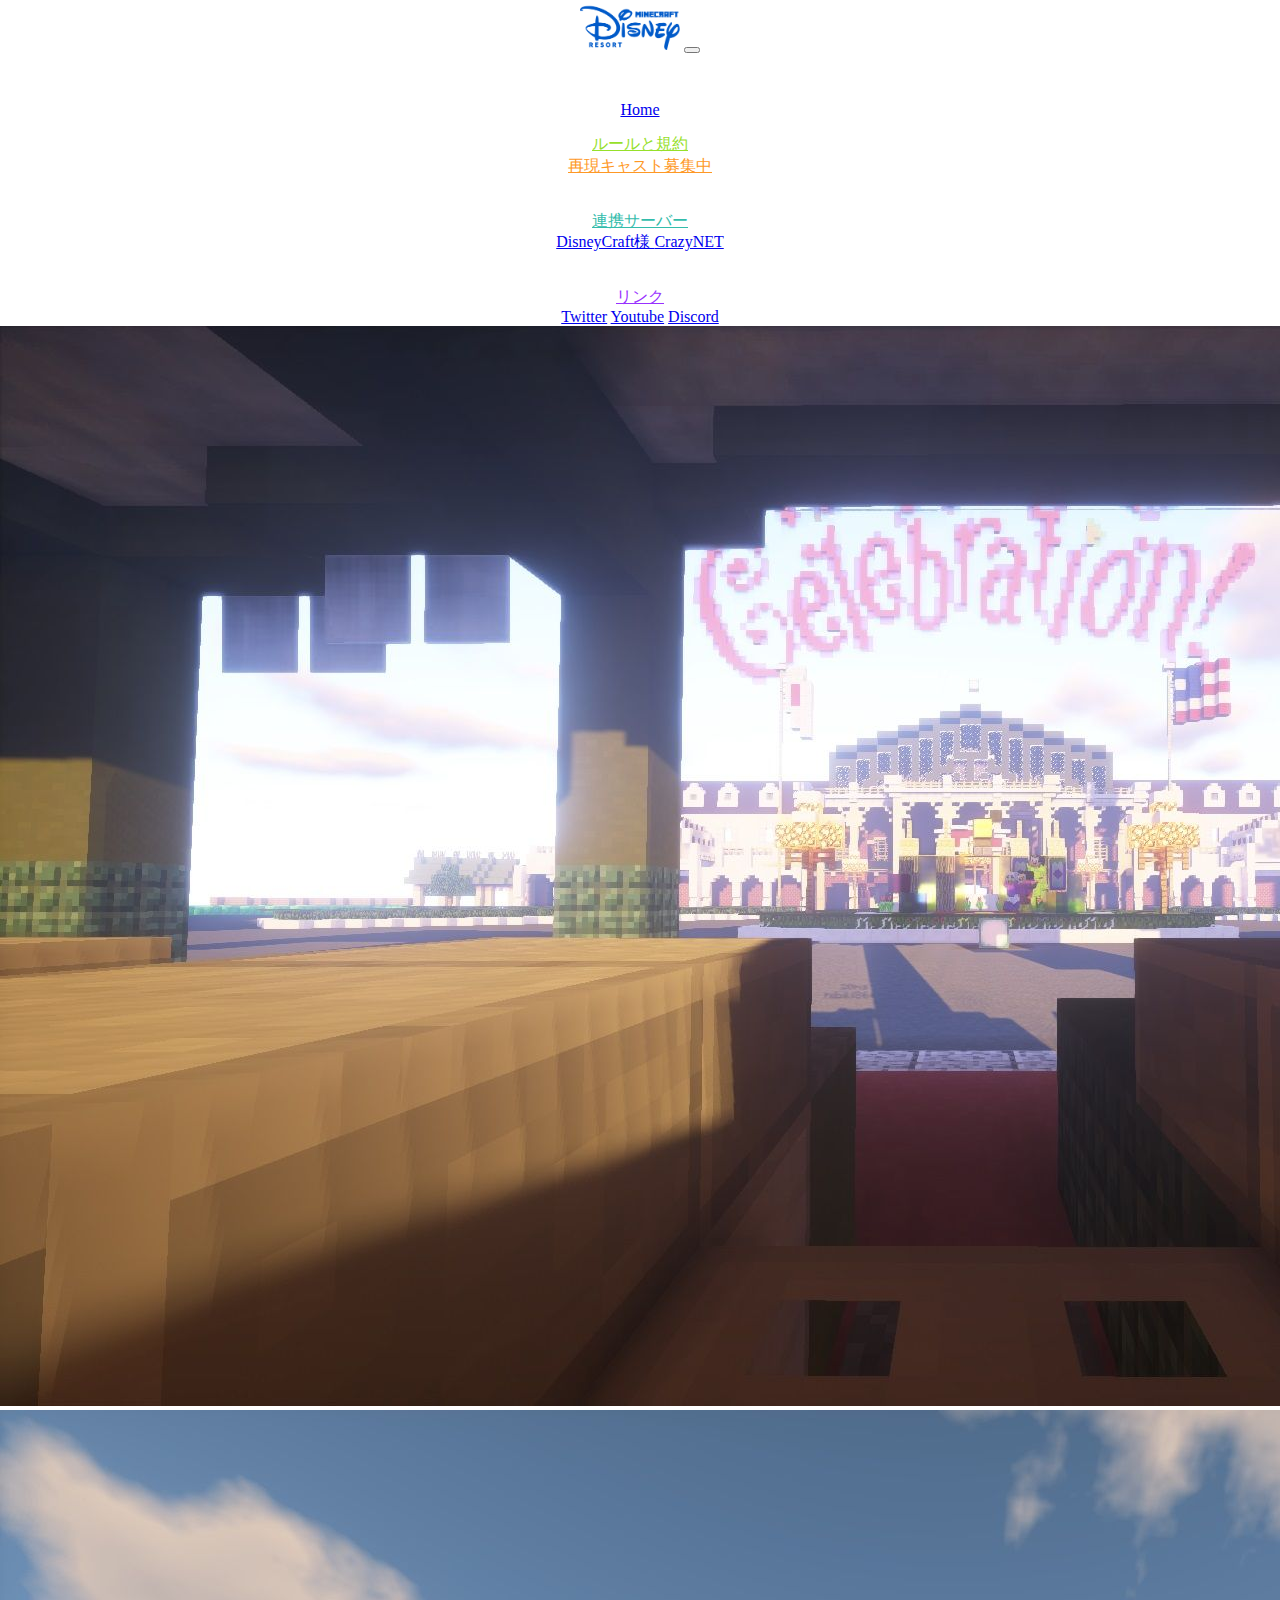
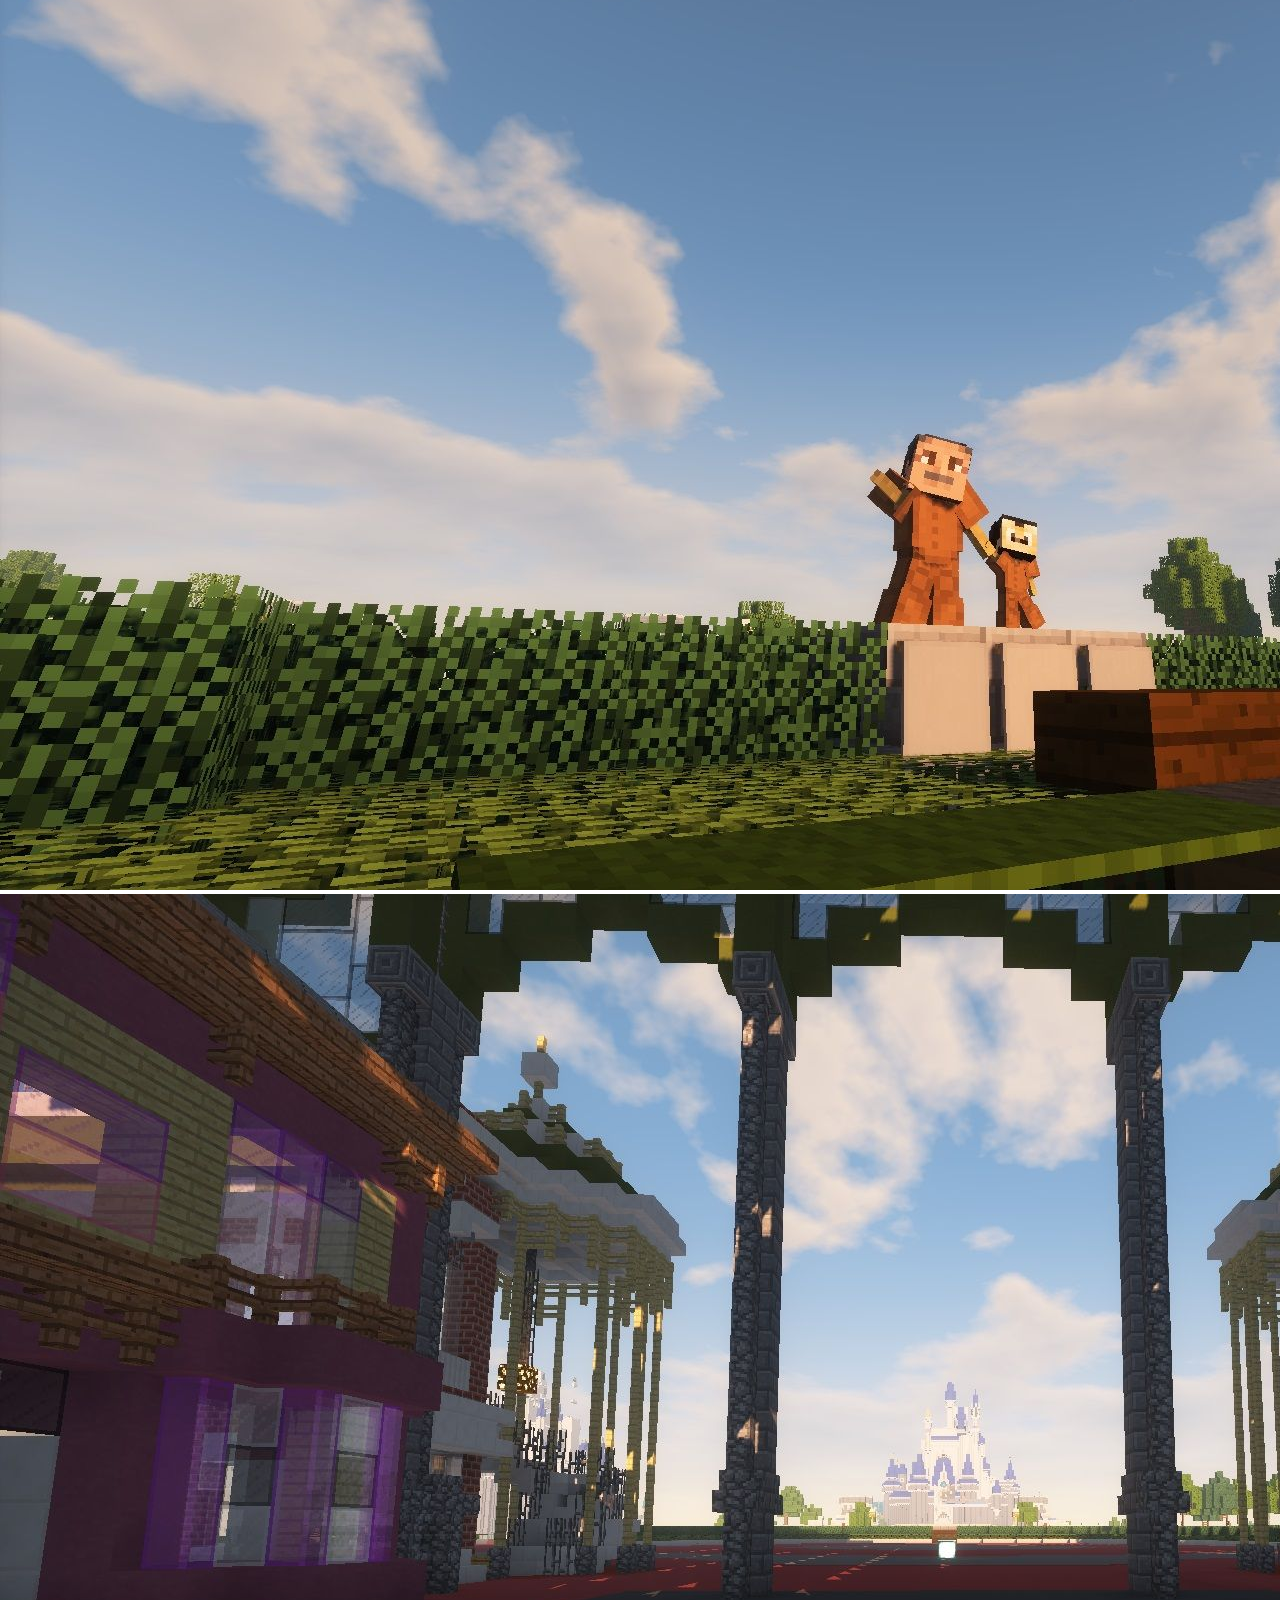
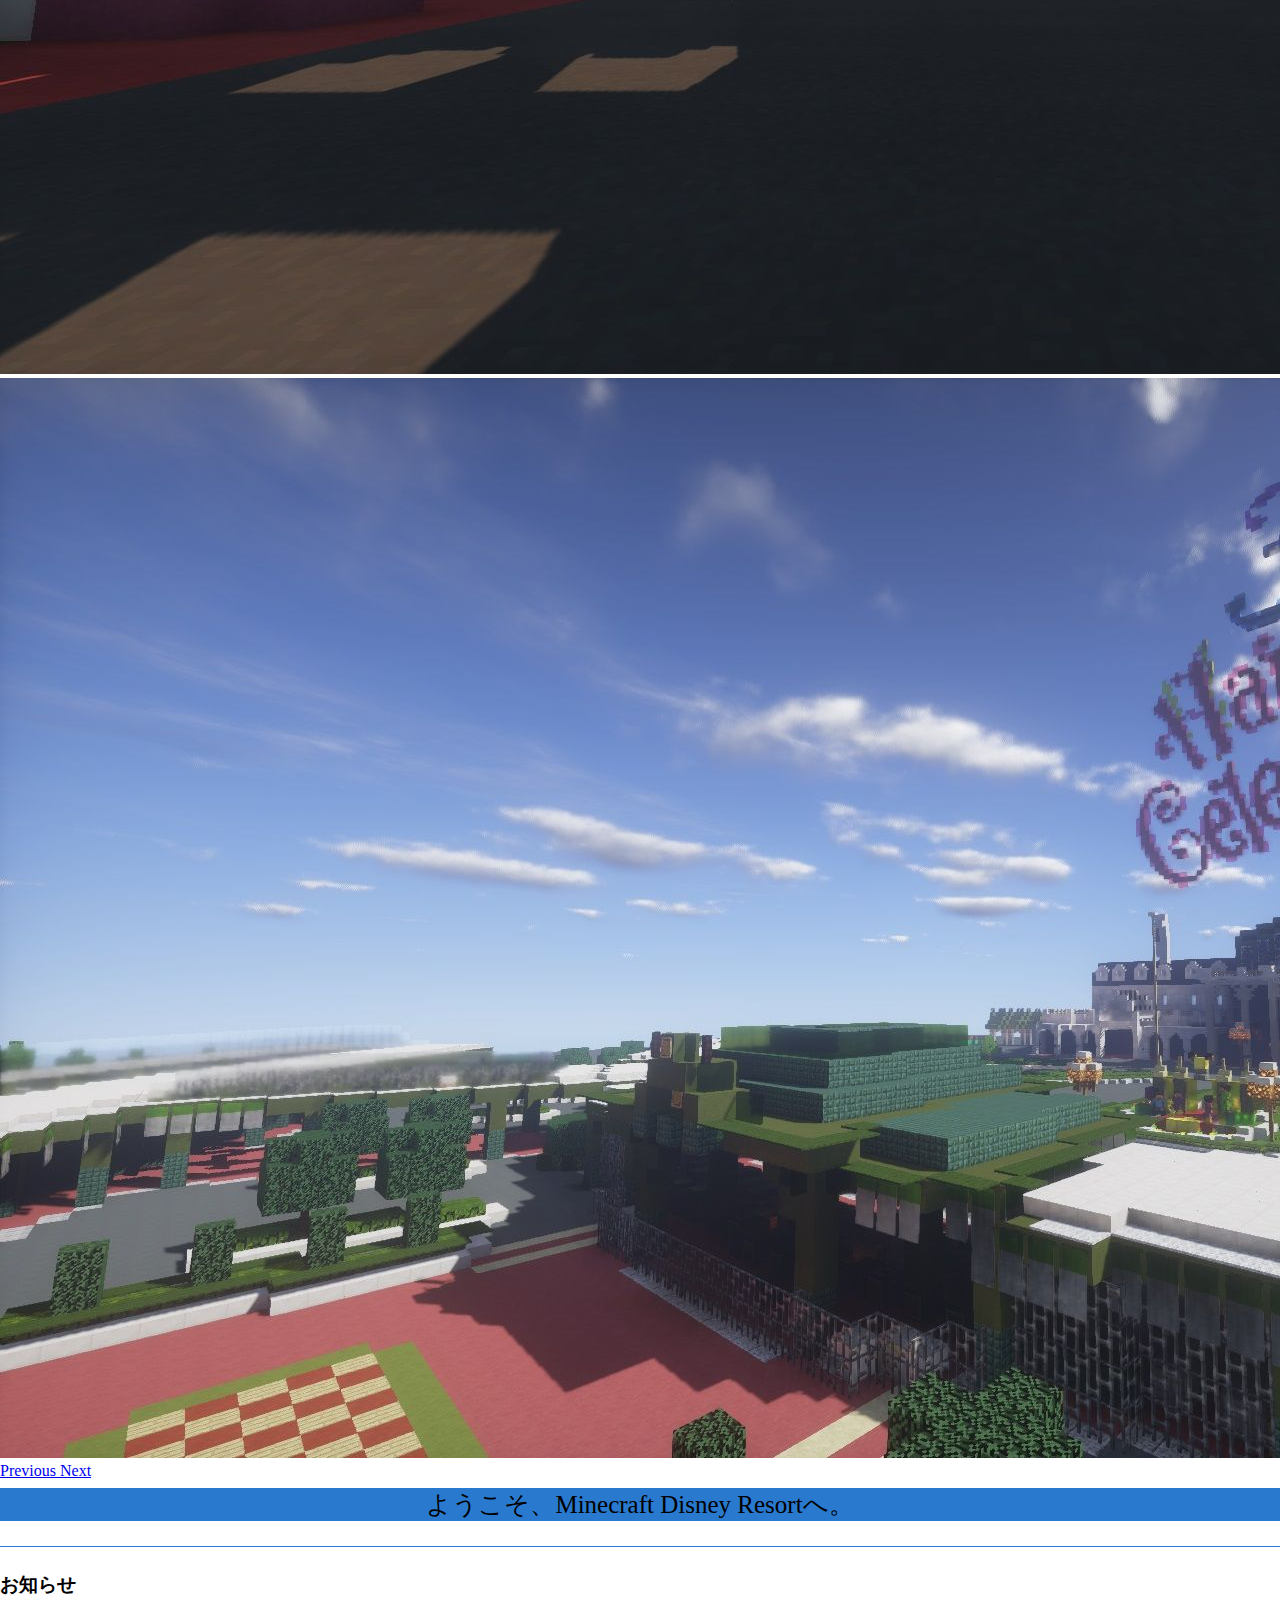
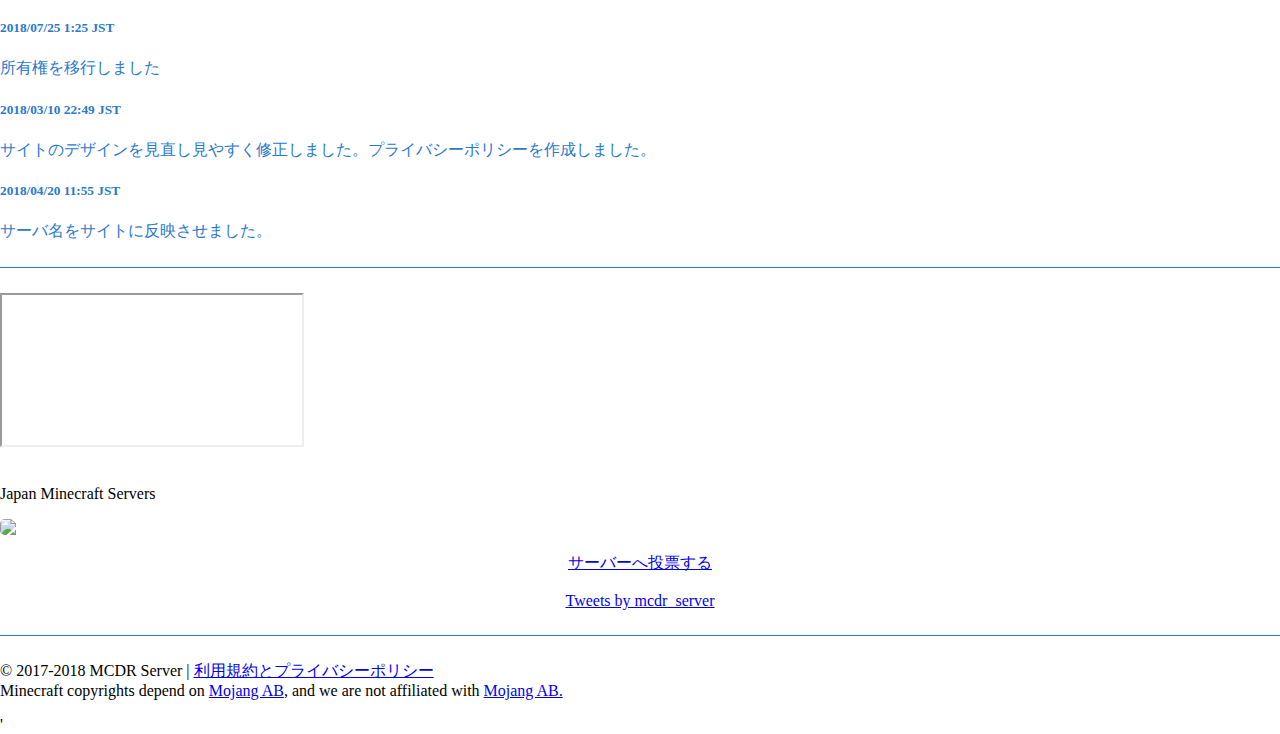
==== commit dca902e1: "update" ====
--- a/index.html
+++ b/index.html
@@ -7,7 +7,7 @@
 	<meta name="author" content="www.mcdr.ml">
 	<link rel="icon" sizes="256x256" href="logo.png">
 	<title>MCDRServer - home</title>
-	<link rel="stylesheet" href="style.css">
+	<link rel="stylesheet" href="css/style.css">
 	<link rel="stylesheet" href="https://stackpath.bootstrapcdn.com/bootstrap/4.2.1/css/bootstrap.min.css" integrity="sha384-GJzZqFGwb1QTTN6wy59ffF1BuGJpLSa9DkKMp0DgiMDm4iYMj70gZWKYbI706tWS" crossorigin="anonymous">
 	<link rel="stylesheet" href="https://fonts.googleapis.com/earlyaccess/sawarabigothic.css" />
 	<link rel="stylesheet" href="https://use.fontawesome.com/releases/v5.2.0/css/all.css" integrity="sha384-hWVjflwFxL6sNzntih27bfxkr27PmbbK/iSvJ+a4+0owXq79v+lsFkW54bOGbiDQ" crossorigin="anonymous">
--- a/css/style.css
+++ b/css/style.css
@@ -0,0 +1,96 @@
+body {
+	font-family: "Sawarabi Gothic";
+	margin: 0;
+}
+
+.cs-margin {
+	text-align: center;
+}
+
+.custom-center {
+	text-align: center;
+	margin: 8px;
+}
+.custom-p {
+	font-size: 25px;
+	font-family: "Sawarabi Gothic";
+}
+.custom-p2 {
+	color: #2979CE;
+	font-family: "Sawarabi Gothic";
+}
+.custom-faicon {
+	font-size: 30px;
+}
+hr {
+	text-align: center;
+	background-color: #2979CE;
+	border: 0px;
+	height: 1px;
+	margin-top: 25px;
+	margin-bottom: 25px; 
+}
+hr:after {
+	content: "\002605";
+	display: inline-block;
+	position: relative;
+	top: -17px;
+	left: 38%;
+	padding: 0 20px;
+	color: #2979CE;
+	font-size: 20px;
+  /* -webkit-transform: rotate(1050deg);
+    -moz-transform: rotate(105deg);
+    transform: rotate(105deg); */
+}
+
+.custom-link1 {
+	color: #96E02A;
+}
+
+.custom-link2 {
+	color: #FE9825;
+}
+
+.custom-link3 {
+	color: #33BCAB;
+}
+
+.custom-link4 {
+	color: #9831FF;
+}
+
+.custom-nav {
+	background-color: #2979CE;
+}
+
+.cs-img {
+	border-radius: 5px;
+	display: block;
+	margin-left: auto;
+	margin-right: auto;
+	width: 100%;
+}
+
+.custom-a {
+	text-align: center;
+}
+
+.custom-a2 {
+	margin: 5px;
+	text-align: center;
+}
+
+@media only screen and (max-width: 990px) {
+	.custom-p {
+		font-size: 13px;
+		font-family: "Sawarabi Gothic";
+	}
+	.custom-faicon {
+		font-size: 20px;
+	}
+	.custom-center {
+		text-align: center;
+		margin: 0px;
+	}
+}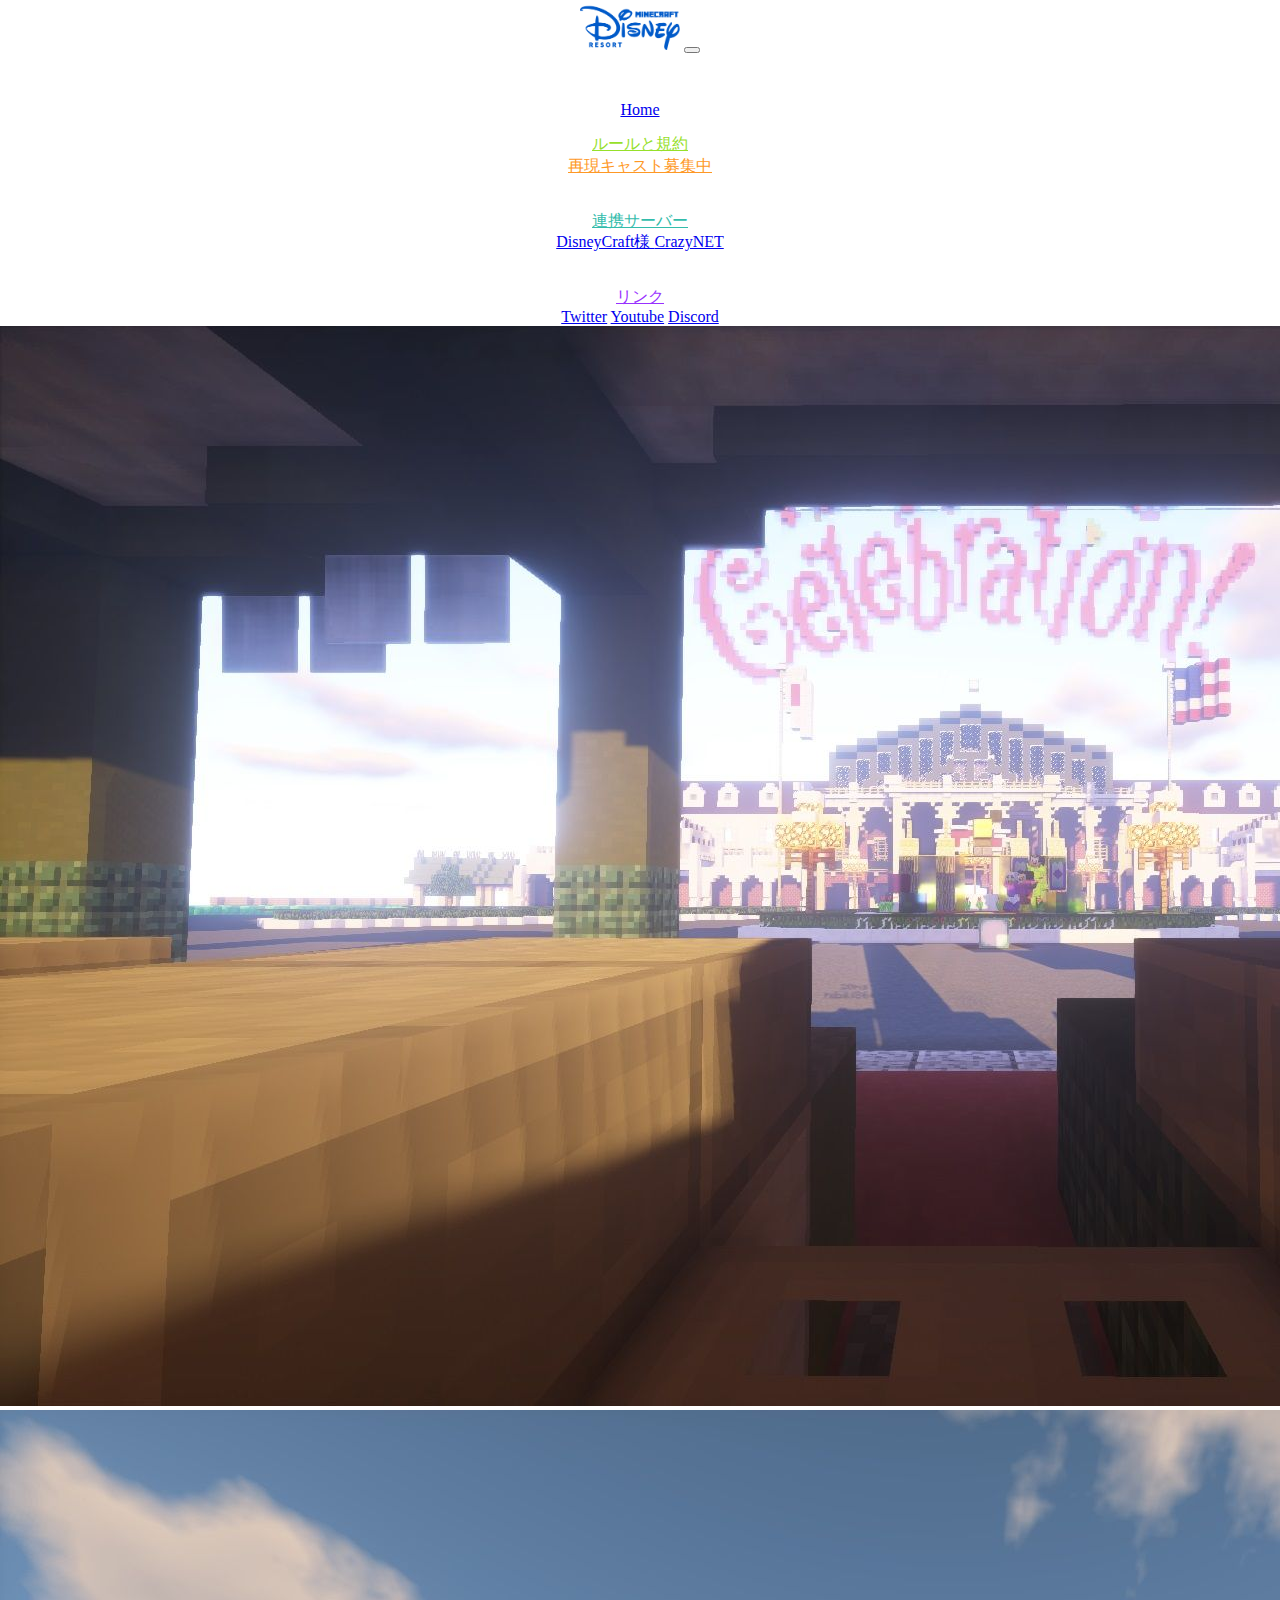
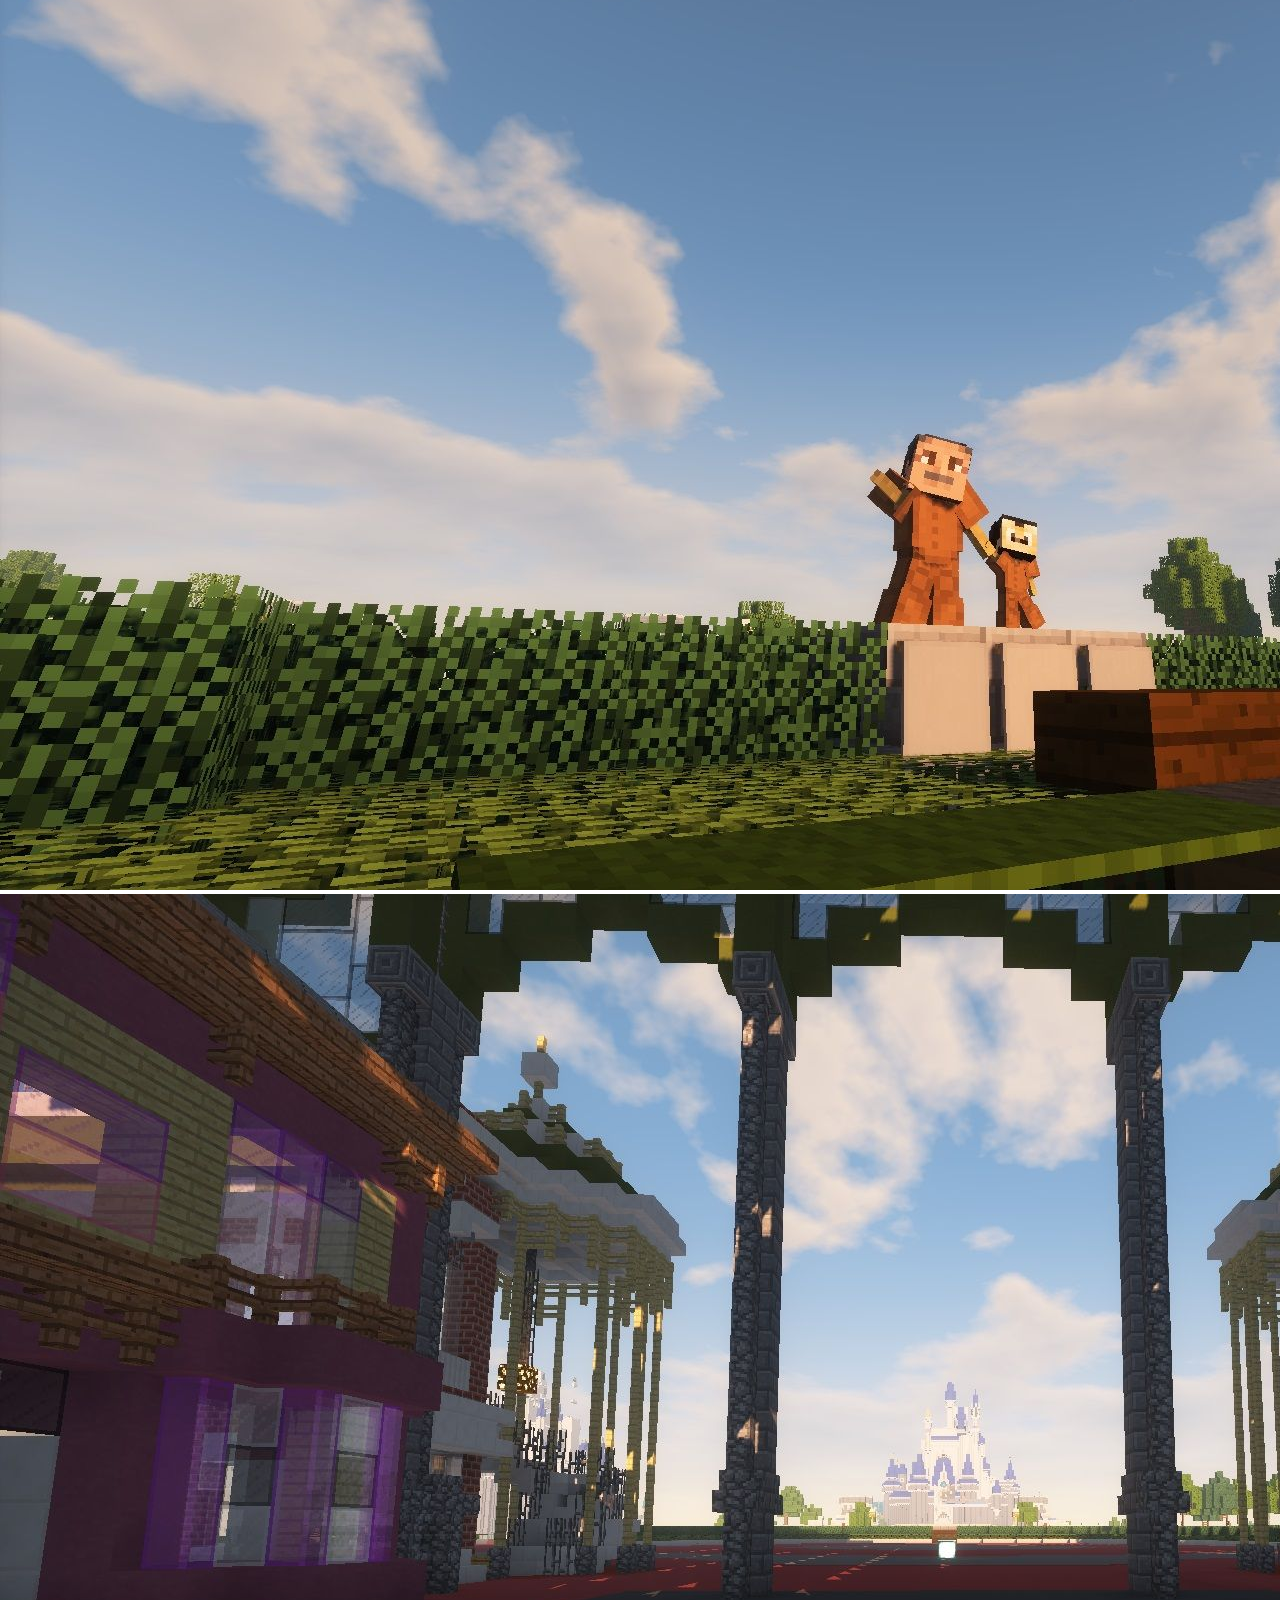
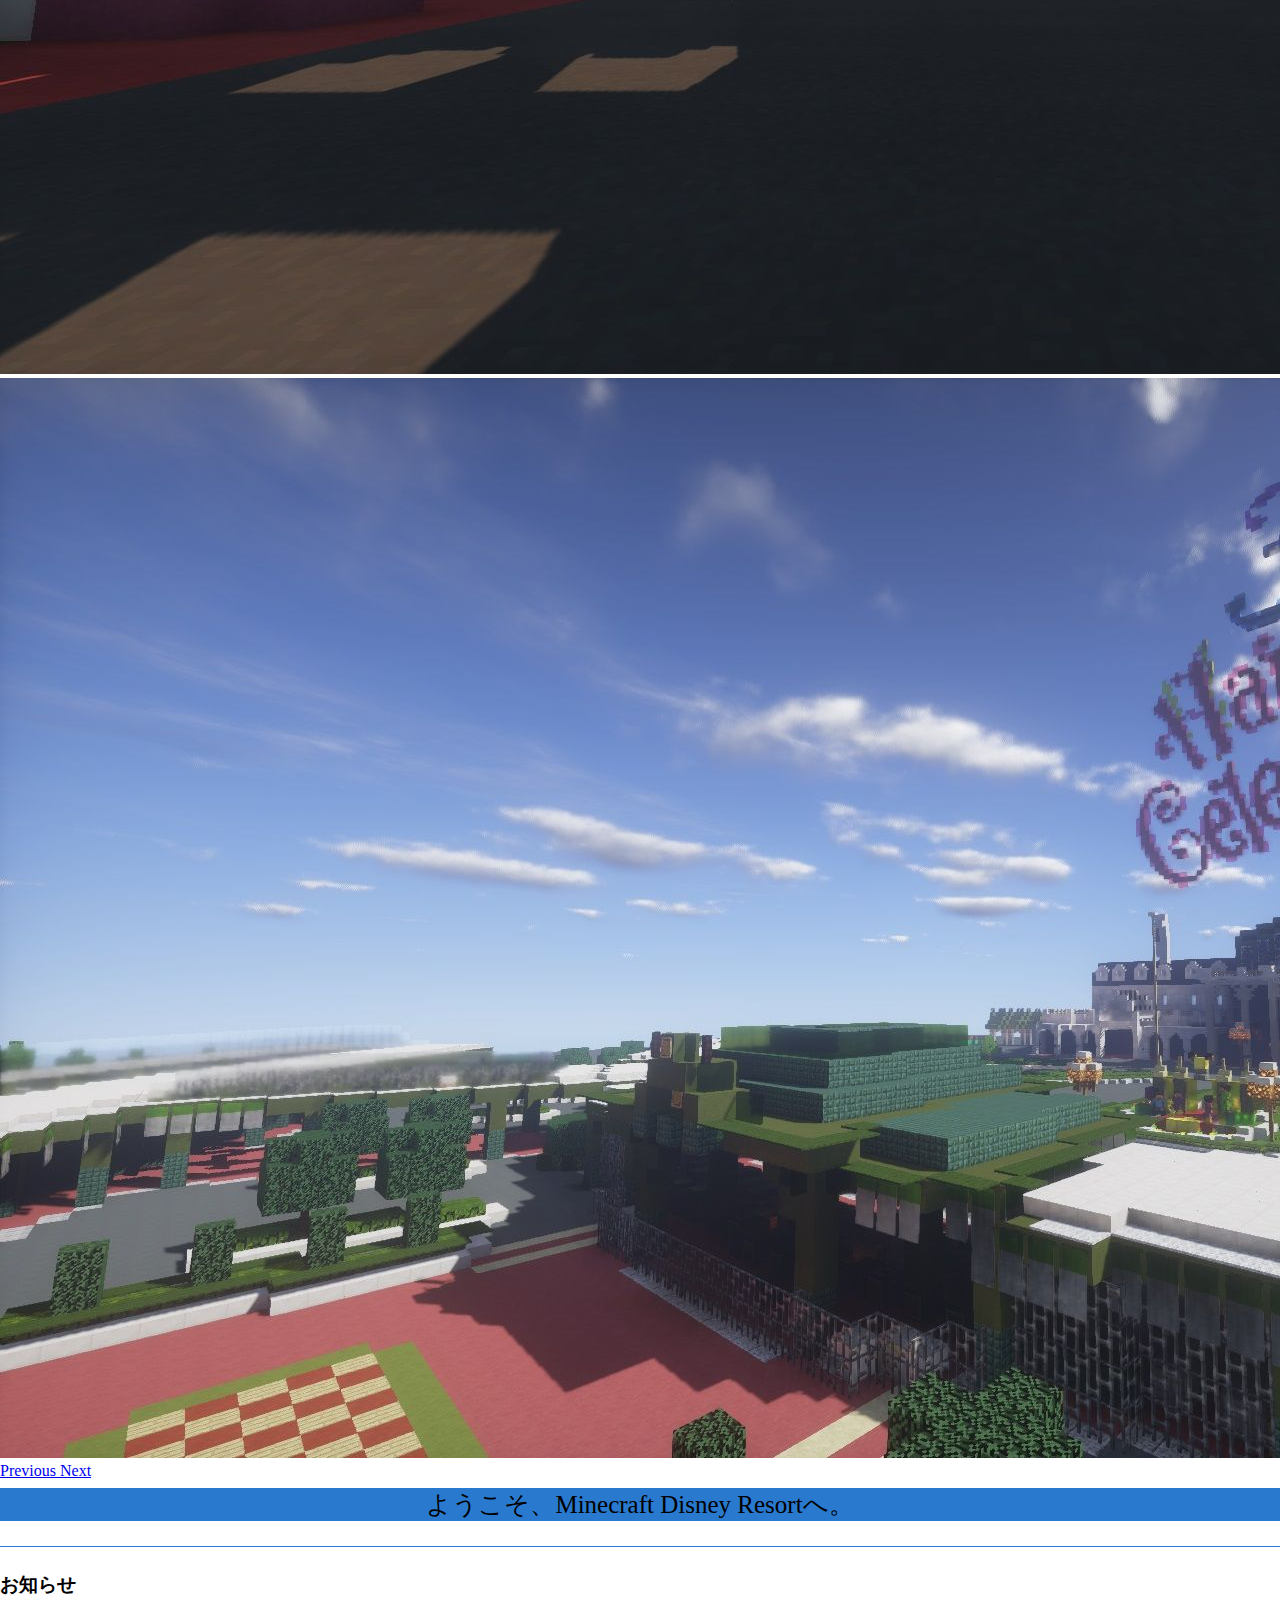
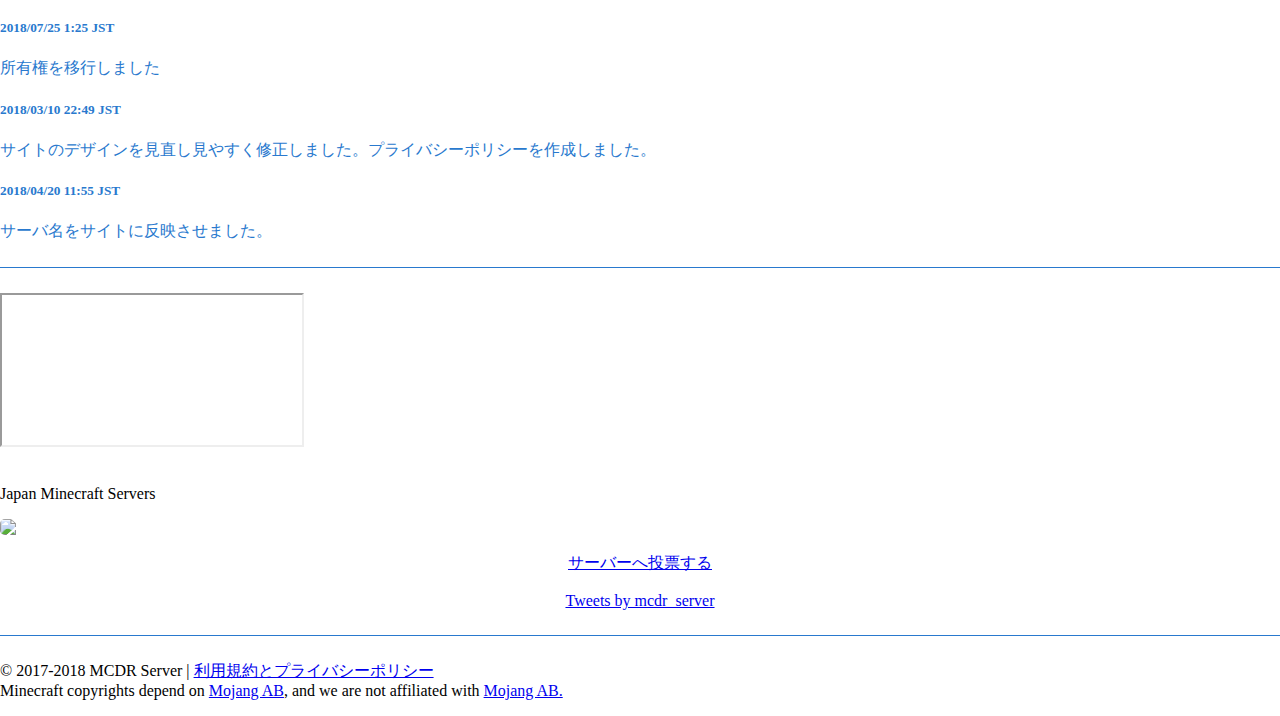
==== commit 32986f5e: "update" ====
--- a/index.html
+++ b/index.html
@@ -157,7 +157,6 @@
 					<hr>
 					<div class="container">
 						<p>&copy 2017-2018 MCDR Server | <a href="rule.html">利用規約とプライバシーポリシー</a><br>Minecraft copyrights depend on <a href="https://mojang.com/">Mojang AB</a>, and we are not affiliated with <a href="https://mojang.com/">Mojang AB.</a></p>
-						'
 						<script src="https://code.jquery.com/jquery-3.3.1.slim.min.js" integrity="sha384-q8i/X+965DzO0rT7abK41JStQIAqVgRVzpbzo5smXKp4YfRvH+8abtTE1Pi6jizo" crossorigin="anonymous"></script>
 						<script src="https://cdnjs.cloudflare.com/ajax/libs/popper.js/1.14.6/umd/popper.min.js" integrity="sha384-wHAiFfRlMFy6i5SRaxvfOCifBUQy1xHdJ/yoi7FRNXMRBu5WHdZYu1hA6ZOblgut" crossorigin="anonymous"></script>
 						<script src="https://stackpath.bootstrapcdn.com/bootstrap/4.2.1/js/bootstrap.min.js" integrity="sha384-B0UglyR+jN6CkvvICOB2joaf5I4l3gm9GU6Hc1og6Ls7i6U/mkkaduKaBhlAXv9k" crossorigin="anonymous"></script>
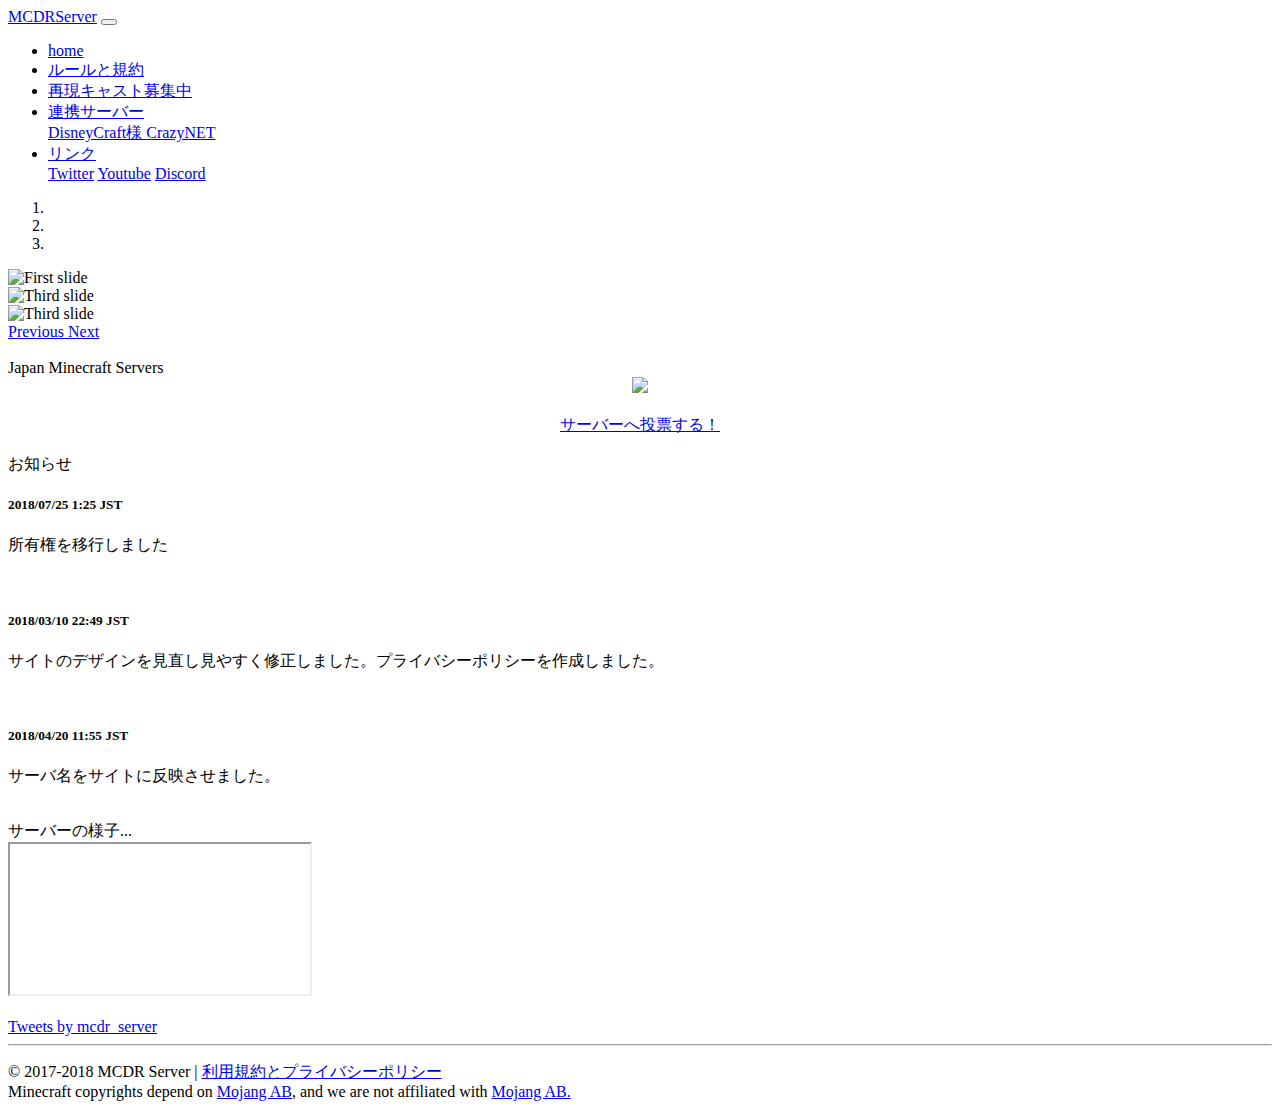
==== commit 68c7d5fd: "update" ====
--- a/index.html
+++ b/index.html
@@ -1,164 +1,152 @@
 <!DOCTYPE html>
 <html lang="jp">
-<head>
-	<meta http-equiv="Content-Type" content="text/html; charset=UTF-8">
-	<meta name="viewport" content="width=device-width, initial-scale=1, shrink-to-fit=no">
-	<meta name="keywords" content="spigot,bungeecode,server,minecraft,mincraftjp,MCDRServer,mcdr,">
-	<meta name="author" content="www.mcdr.ml">
-	<link rel="icon" sizes="256x256" href="logo.png">
-	<title>MCDRServer - home</title>
-	<link rel="stylesheet" href="css/style.css">
-	<link rel="stylesheet" href="https://stackpath.bootstrapcdn.com/bootstrap/4.2.1/css/bootstrap.min.css" integrity="sha384-GJzZqFGwb1QTTN6wy59ffF1BuGJpLSa9DkKMp0DgiMDm4iYMj70gZWKYbI706tWS" crossorigin="anonymous">
-	<link rel="stylesheet" href="https://fonts.googleapis.com/earlyaccess/sawarabigothic.css" />
-	<link rel="stylesheet" href="https://use.fontawesome.com/releases/v5.2.0/css/all.css" integrity="sha384-hWVjflwFxL6sNzntih27bfxkr27PmbbK/iSvJ+a4+0owXq79v+lsFkW54bOGbiDQ" crossorigin="anonymous">
-</head>
-<body>
-	<header>
-		<nav class="cs-margin navbar navbar-expand-lg navbar-light bg-white">
-			<div class="container">
-				<a class="navbar-brand" href="#"><img src="img/nav-logo.png" style="width: 100px;" class="img-fluid" alt="Responsive image"></a>
-				<button class="navbar-toggler" type="button" data-toggle="collapse" data-target="#navbarNav" aria-controls="navbarNav" aria-expanded="false" aria-label="Toggle navigation">
-					<span class="navbar-toggler-icon"></span>
-				</button>
-				<div class="collapse navbar-collapse" id="navbarNav">
+  <head>
+    <meta http-equiv="Content-Type" content="text/html; charset=UTF-8">
+    <meta name="viewport" content="width=device-width, initial-scale=1, shrink-to-fit=no">
+    <meta name="keywords" content="spigot,bungeecode,server,minecraft,mincraftjp,MCDRServer,mcdr,">
+    <meta name="author" content="www.mcdr.ml">
+    <link rel="icon" sizes="256x256" href="logo.png">
+    <title>MCDRServer - home</title>
+    <link rel="stylesheet" href="bootstrap.min.css">
+  </head>
+  <body>
+    <header>
+      <nav class="navbar navbar-expand-lg navbar-light bg-light">
+          <div class="container">
+        <a class="navbar-brand" href="#">MCDRServer</a>
+        <button class="navbar-toggler" type="button" data-toggle="collapse" data-target="#navbarNav" aria-controls="navbarNav" aria-expanded="false" aria-label="Toggle navigation">
+          <span class="navbar-toggler-icon"></span>
+        </button>
+        <div class="collapse navbar-collapse" id="navbarNav">
+          <ul class="navbar-nav">
+              <li class="nav-item active">
+                  <a class="nav-link" href="#">home</a>
+                </li>
+            <li class="nav-item">
+              <a class="nav-link" href="rule.html">ルールと規約</a>
+            </li>
+            <li class="nav-item">
+              <a class="nav-link" href="https://goo.gl/forms/baNOh2slVdDLqw3n1">再現キャスト募集中</a>
+            </li>
+            <li class="nav-item dropdown">
+              <a class="nav-link dropdown-toggle" data-toggle="dropdown" href="#" id="download">連携サーバー <span class="caret"></span></a>
+                <div class="dropdown-menu" aria-labelledby="dropdown">
+                <a class="dropdown-item" href="http://disneyserver.wixsite.com/disneycrafthp">DisneyCraft様 </a>
+                <a class="dropdown-item" href="https://www.crazynet.ml/">CrazyNET</a>
+              </div>
+            </li>
+          </li>
+          <li class="nav-item dropdown">
+           <a class="nav-link dropdown-toggle" data-toggle="dropdown" href="#" id="download">リンク <span class="caret"></span></a>
+           <div class="dropdown-menu" aria-labelledby="dropdown">
+           <a class="dropdown-item" href="https://twitter.com/mcdr_server">Twitter</a>
+           <a class="dropdown-item" href="https://www.youtube.com/channel/UC0ra2JkCdxFTdMScNtwJG9w">Youtube</a>
+           <a class="dropdown-item" href="https://discordapp.com/invite/tMcFPcX">Discord</a>
+           </div>
+          </li>
+         </ul>
+        </div>
+       </div>
+      </nav>
+    </header>
 
-					<nav>
-						<div class="nav nav-tabs" id="nav-tab" role="tablist">
-							<a class="nav-item nav-link active text-primary" href="https://mcdr.ml"><i class="custom-faicon fas fa-home"></i><br>Home</a>
-							<a class="nav-item nav-link custom-link1" href="rule.html"><i class="custom-faicon fas fa-newspaper"></i><br>ルールと規約</a>
-							<a class="nav-item nav-link custom-link2" href="https://docs.google.com/forms/d/e/1FAIpQLSfhcadNR5JJF9KNOXH2g9jwu3PBYfS_fge2lEqEFI9zkXP3Jg/viewform"><i class="custom-faicon far fa-building"></i><br>再現キャスト募集中</a>
+    <div id="carousel" class="carousel slide" data-ride="carousel">
+   <ol class="carousel-indicators">
+     <li data-target="#carousel" data-slide-to="0" class="active"></li>
+      <li data-target="#carousel" data-slide-to="1"></li>
+       <li data-target="#carousel" data-slide-to="2"></li>
+   </ol>
+    <div class="carousel-inner">
+   <div class="carousel-item active">
+    <img class="d-block w-100" src="background1.jpg" alt="First slide">
+     <div class="carousel-caption d-none d-md-block">
+  
+          </div>
+       </div>
+     <div class="carousel-item">
+      <img class="d-block w-100" src="background2.jpg" alt="Third slide">
+       <div class="carousel-caption d-none d-md-block">
+          </div>
+      </div>
+    <div class="carousel-item">
+     <img class="d-block w-100" src="background3.jpg" alt="Third slide">
+      <div class="carousel-caption d-none d-md-block">
+        </div>
+       </div>
+      </div>
+     <a class="carousel-control-prev" href="#carousel" role="button" data-slide="prev">
+      <span class="carousel-control-prev-icon" aria-hidden="true"></span>
+       <span class="sr-only">Previous</span>
+        </a>
+     <a class="carousel-control-next" href="#carousel" role="button" data-slide="next">
+      <span class="carousel-control-next-icon" aria-hidden="true"></span>
+       <span class="sr-only">Next</span>
+    </a>
+   </div>
+      <br>
+      
+    <div class="container">
+        <div class="col col-lg-8">
 
-							<li class="nav-item dropdown">
-								<a class="nav-link dropdown-toggle custom-link3" data-toggle="dropdown" href="#" id="download"><i class="custom-faicon fas fa-server"></i><br>連携サーバー<span class="caret"></span></a>
-								<div class="dropdown-menu" aria-labelledby="dropdown">
-									<a class="dropdown-item" href="http://disneyserver.wixsite.com/disneycrafthp">DisneyCraft様 </a>
-									<a class="dropdown-item" href="https://www.crazynet.ml/">CrazyNET</a>
-								</div>
-							</li>
+      <div class="card text-black bg-success">
+        <div class="card-header text-white">Japan Minecraft Servers</div>
+          <div class="card-body" align="center">
+              <img class="img-fluid" src="https://minecraft.jp/servers/play.mcdr.ml/banner/1/560x95.png">
+              <br><br>
+              <a class="btn btn-light" href="https://minecraft.jp/servers/play.mcdr.ml/vote" role="button">サーバーへ投票する！</a>
+              </div>
+            </div>
+            <br>
 
-							<li class="nav-item dropdown">
-								<a class="nav-link dropdown-toggle custom-link4" data-toggle="dropdown" href="#" id="download"><i class="custom-faicon fas fa-link"></i><br>リンク<span class="caret"></span></a>
-								<div class="dropdown-menu" aria-labelledby="dropdown">
-									<a class="dropdown-item" href="https://twitter.com/mcdr_server">Twitter</a>
-									<a class="dropdown-item" href="https://www.youtube.com/channel/UC0ra2JkCdxFTdMScNtwJG9w">Youtube</a>
-									<a class="dropdown-item" href="https://discordapp.com/invite/tMcFPcX">Discord</a>
-								</li>
-							</div>
-						</div>
-					</nav>
-				</header>
+      <div class="card text-black bg-warning">
+        <div class="card-header text-white">お知らせ</div>
+        <div class="card-body">
+            <div class="card">
+                <div class="card-body">
+                  <h5 class="card-title">2018/07/25 1:25 JST</h5>
+                  <p class="card-text">所有権を移行しました</p>
+                </div>
+              </div>
+              <br>
+          <div class="card">
+            <div class="card-body">
+              <h5 class="card-title">2018/03/10 22:49 JST</h5>
+              <p class="card-text">サイトのデザインを見直し見やすく修正しました。プライバシーポリシーを作成しました。</p>
+            </div>
+          </div>
+          <br>
+          <div class="card">
+            <div class="card-body">
+              <h5 class="card-title">2018/04/20 11:55 JST</h5>
+              <p class="card-text">サーバ名をサイトに反映させました。</p>
+            </div>
+          </div>
+        </div>
+      </div>
+      <br>
 
-				<div id="carousel" class="carousel slide" data-ride="carousel">
-					<div class="carousel-inner">
-						<div class="carousel-item active">
-							<img class="d-block w-100" src="img/back1.jpg" alt="First slide">
-							<div class="carousel-caption d-none d-md-block">
-							</div>
-						</div>
-						<div class="carousel-item">
-							<img class="d-block w-100" src="img/back2.jpg" alt="Third slide">
-							<div class="carousel-caption d-none d-md-block">
-							</div>
-						</div>
-						<div class="carousel-item">
-							<img class="d-block w-100" src="img/back3.jpg" alt="Third slide">
-							<div class="carousel-caption d-none d-md-block">
-							</div>
-						</div>
-						<div class="carousel-item">
-							<img class="d-block w-100" src="img/back4.jpg" alt="Third slide">
-							<div class="carousel-caption d-none d-md-block">
-							</div>
-						</div>
-					</div>
-					<a class="carousel-control-prev" href="#carousel" role="button" data-slide="prev">
-						<span class="carousel-control-prev-icon" aria-hidden="true"></span>
-						<span class="sr-only">Previous</span>
-					</a>
-					<a class="carousel-control-next" href="#carousel" role="button" data-slide="next">
-						<span class="carousel-control-next-icon" aria-hidden="true"></span>
-						<span class="sr-only">Next</span>
-					</a>
-				</div>
+      <div class="col col-lg-4">
+        <div class="card bg-primary">
+            <div class="card-header text-white">サーバーの様子...</div>
+        <div class="embed-responsive embed-responsive-16by9">
+      <iframe class="embed-responsive-item" src="https://www.youtube.com/embed/b1o9DRJmQZY"></iframe>
+      </div>
+      </div>
+      <br>
+    <a class="twitter-timeline" href="https://twitter.com/mcdr_server?ref_src=twsrc%5Etfw" height="700px">Tweets by mcdr_server</a> <script async src="https://platform.twitter.com/widgets.js" charset="utf-8"></script>
+    <br>
+    
+    </div>
+    </div>
+    </div>
 
-				<nav class="nav custom-nav justify-content-center">
-					<div class="container custom-center">
-						<a class="navbar-brand text-light custom-p">ようこそ、Minecraft Disney Resortへ。</a>
-					</div>
-				</nav>
+     <footer class="footer">
+        <hr>
+        <div class="container">
+        <p>&copy 2017-2018 MCDR Server | <a href="rule.html">利用規約とプライバシーポリシー</a><br>Minecraft copyrights depend on <a href="https://mojang.com/">Mojang AB</a>, and we are not affiliated with <a href="https://mojang.com/">Mojang AB.</a></p>
 
-				<hr>
+    <script src="https://ajax.googleapis.com/ajax/libs/jquery/2.2.4/jquery.min.js"></script>
+    <script src="popper.min.js" integrity="sha384-ApNbgh9B+Y1QKtv3Rn7W3mgPxhU9K/ScQsAP7hUibX39j7fakFPskvXusvfa0b4Q" crossorigin="anonymous"></script>
+    <script src="bootstrap.min.js" integrity="sha384-JZR6Spejh4U02d8jOt6vLEHfe/JQGiRRSQQxSfFWpi1MquVdAyjUar5+76PVCmYl" crossorigin="anonymous"></script>
 
-				<div class="container">
-					<div class="row">
-						<div class="col-12">
-
-							<div class="card border-danger text-black">
-								<div class="card-body">
-									<h3 class="font-weight-bold">お知らせ</h3>
-									<div class="card border-white">
-										<div class="card-body">
-											<h5 class="card-title custom-p2">2018/07/25 1:25 JST</h5>
-											<p class="card-text custom-p2">所有権を移行しました</p>
-										</div>
-									</div>
-									<div class="card border-white">
-										<div class="card-body">
-											<h5 class="card-title custom-p2">2018/03/10 22:49 JST</h5>
-											<p class="card-text custom-p2">サイトのデザインを見直し見やすく修正しました。プライバシーポリシーを作成しました。</p>
-										</div>
-									</div>
-									<div class="card border-white">
-										<div class="card-body">
-											<h5 class="card-title custom-p2">2018/04/20 11:55 JST</h5>
-											<p class="card-text custom-p2">サーバ名をサイトに反映させました。</p>
-										</div>
-									</div>
-								</div>
-							</div>
-						</div>
-					</div>
-				</div>
-				<hr>
-
-				<div class="container">
-					<div class="row">
-						<div class="col-12 col-lg-8">
-							<div class="card border-warning">
-								<div class="embed-responsive embed-responsive-16by9">
-									<iframe class="embed-responsive-item" src="https://www.youtube.com/embed/b1o9DRJmQZY"></iframe>
-								</div>
-							</div>
-							<br>
-
-							<div class="card border-success">
-								<div class="card-body">
-									<p>Japan Minecraft Servers</p>
-									<div class="custom-a">
-										<img class="img-fluid cs-img" src="https://minecraft.jp/servers/play.mcdr.ml/banner/5/560x95.png"><br>
-										<a class="btn btn-outline-success" href="https://minecraft.jp/servers/play.mcdr.ml/vote" role="button">サーバーへ投票する</a>
-									</div>
-								</div>
-							</div>
-							<br>
-						</div>
-
-						<div class="col-12 col-lg-4">
-							<div class="card border-primary">
-								<div class="card-body custom-a">
-									<a class="twitter-timeline" href="https://twitter.com/mcdr_server?ref_src=twsrc%5Etfw" height="680px">Tweets by mcdr_server</a> <script async src="https://platform.twitter.com/widgets.js" charset="utf-8"></script>
-								</div>
-							</div>
-						</div>
-					</div>
-				</div>
-
-				<footer class="footer">
-					<hr>
-					<div class="container">
-						<p>&copy 2017-2018 MCDR Server | <a href="rule.html">利用規約とプライバシーポリシー</a><br>Minecraft copyrights depend on <a href="https://mojang.com/">Mojang AB</a>, and we are not affiliated with <a href="https://mojang.com/">Mojang AB.</a></p>
-						<script src="https://code.jquery.com/jquery-3.3.1.slim.min.js" integrity="sha384-q8i/X+965DzO0rT7abK41JStQIAqVgRVzpbzo5smXKp4YfRvH+8abtTE1Pi6jizo" crossorigin="anonymous"></script>
-						<script src="https://cdnjs.cloudflare.com/ajax/libs/popper.js/1.14.6/umd/popper.min.js" integrity="sha384-wHAiFfRlMFy6i5SRaxvfOCifBUQy1xHdJ/yoi7FRNXMRBu5WHdZYu1hA6ZOblgut" crossorigin="anonymous"></script>
-						<script src="https://stackpath.bootstrapcdn.com/bootstrap/4.2.1/js/bootstrap.min.js" integrity="sha384-B0UglyR+jN6CkvvICOB2joaf5I4l3gm9GU6Hc1og6Ls7i6U/mkkaduKaBhlAXv9k" crossorigin="anonymous"></script>
-
-					</body></html>+</body></html>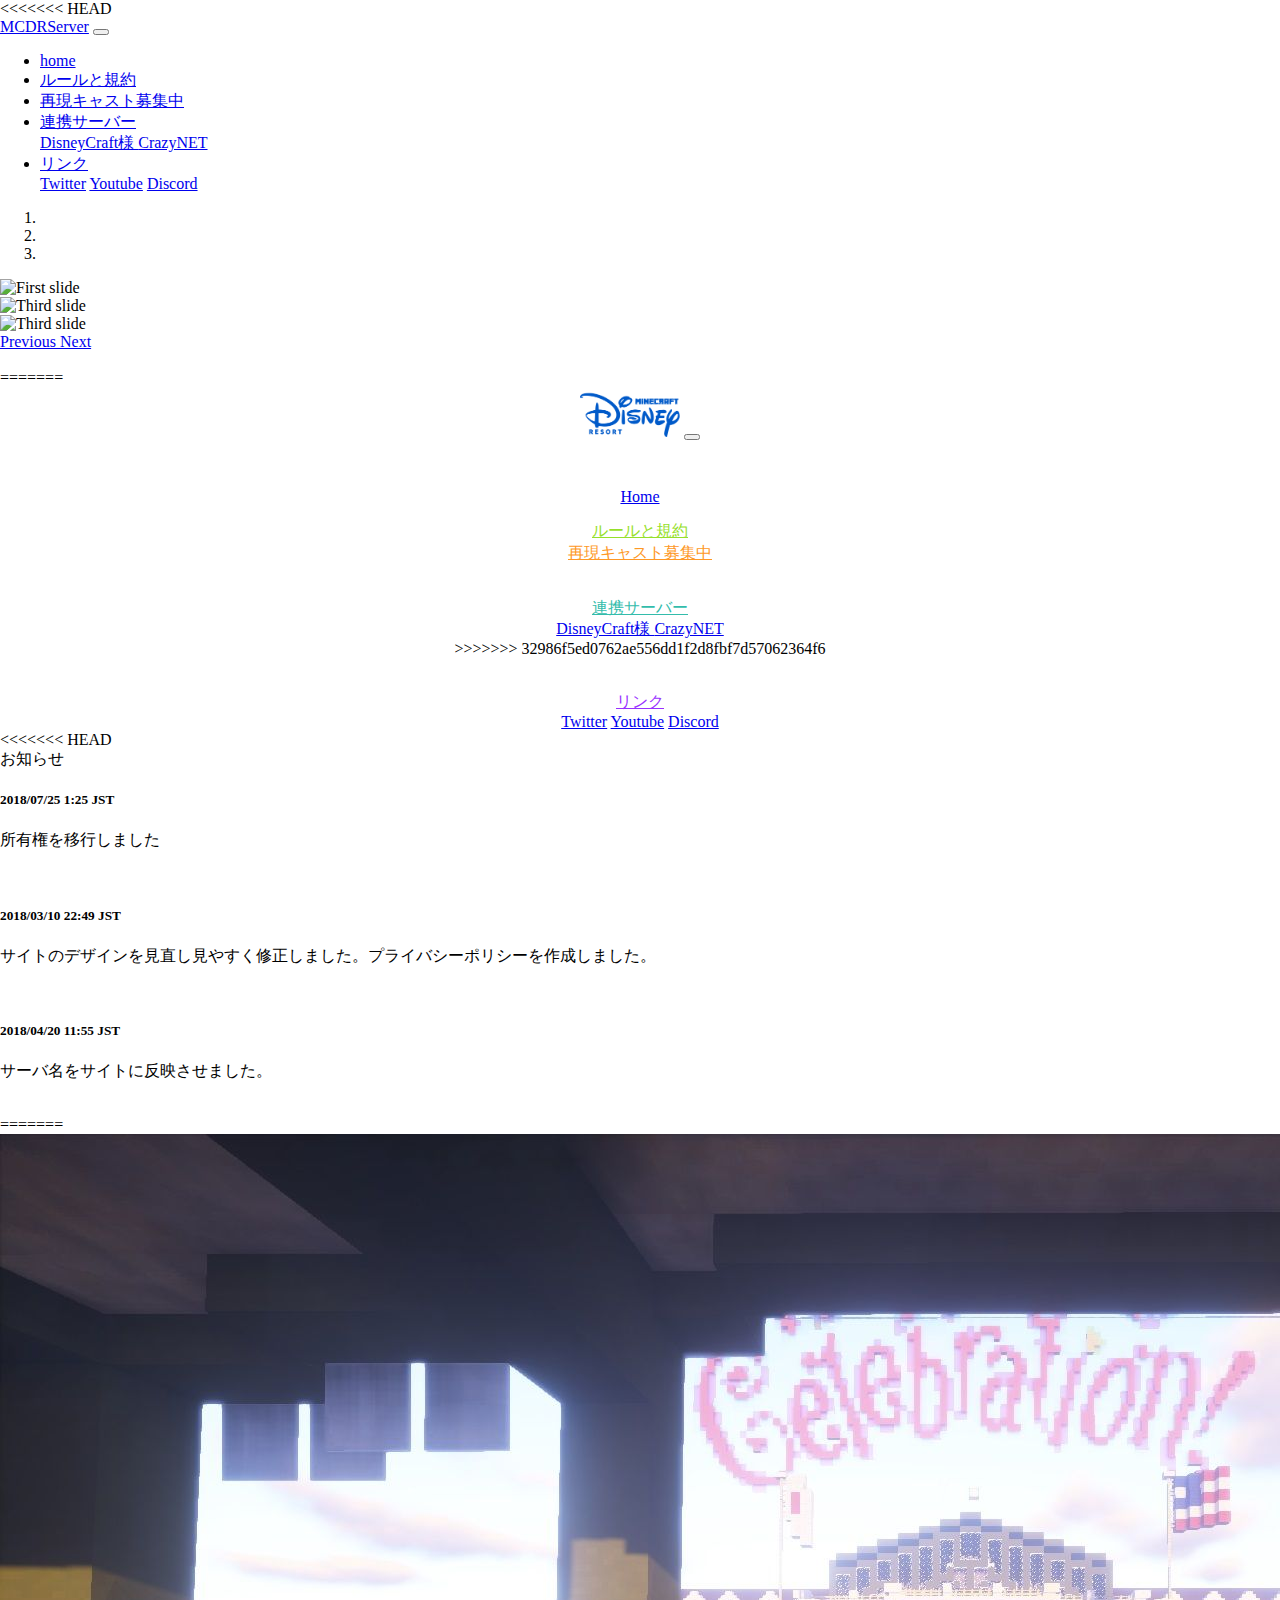
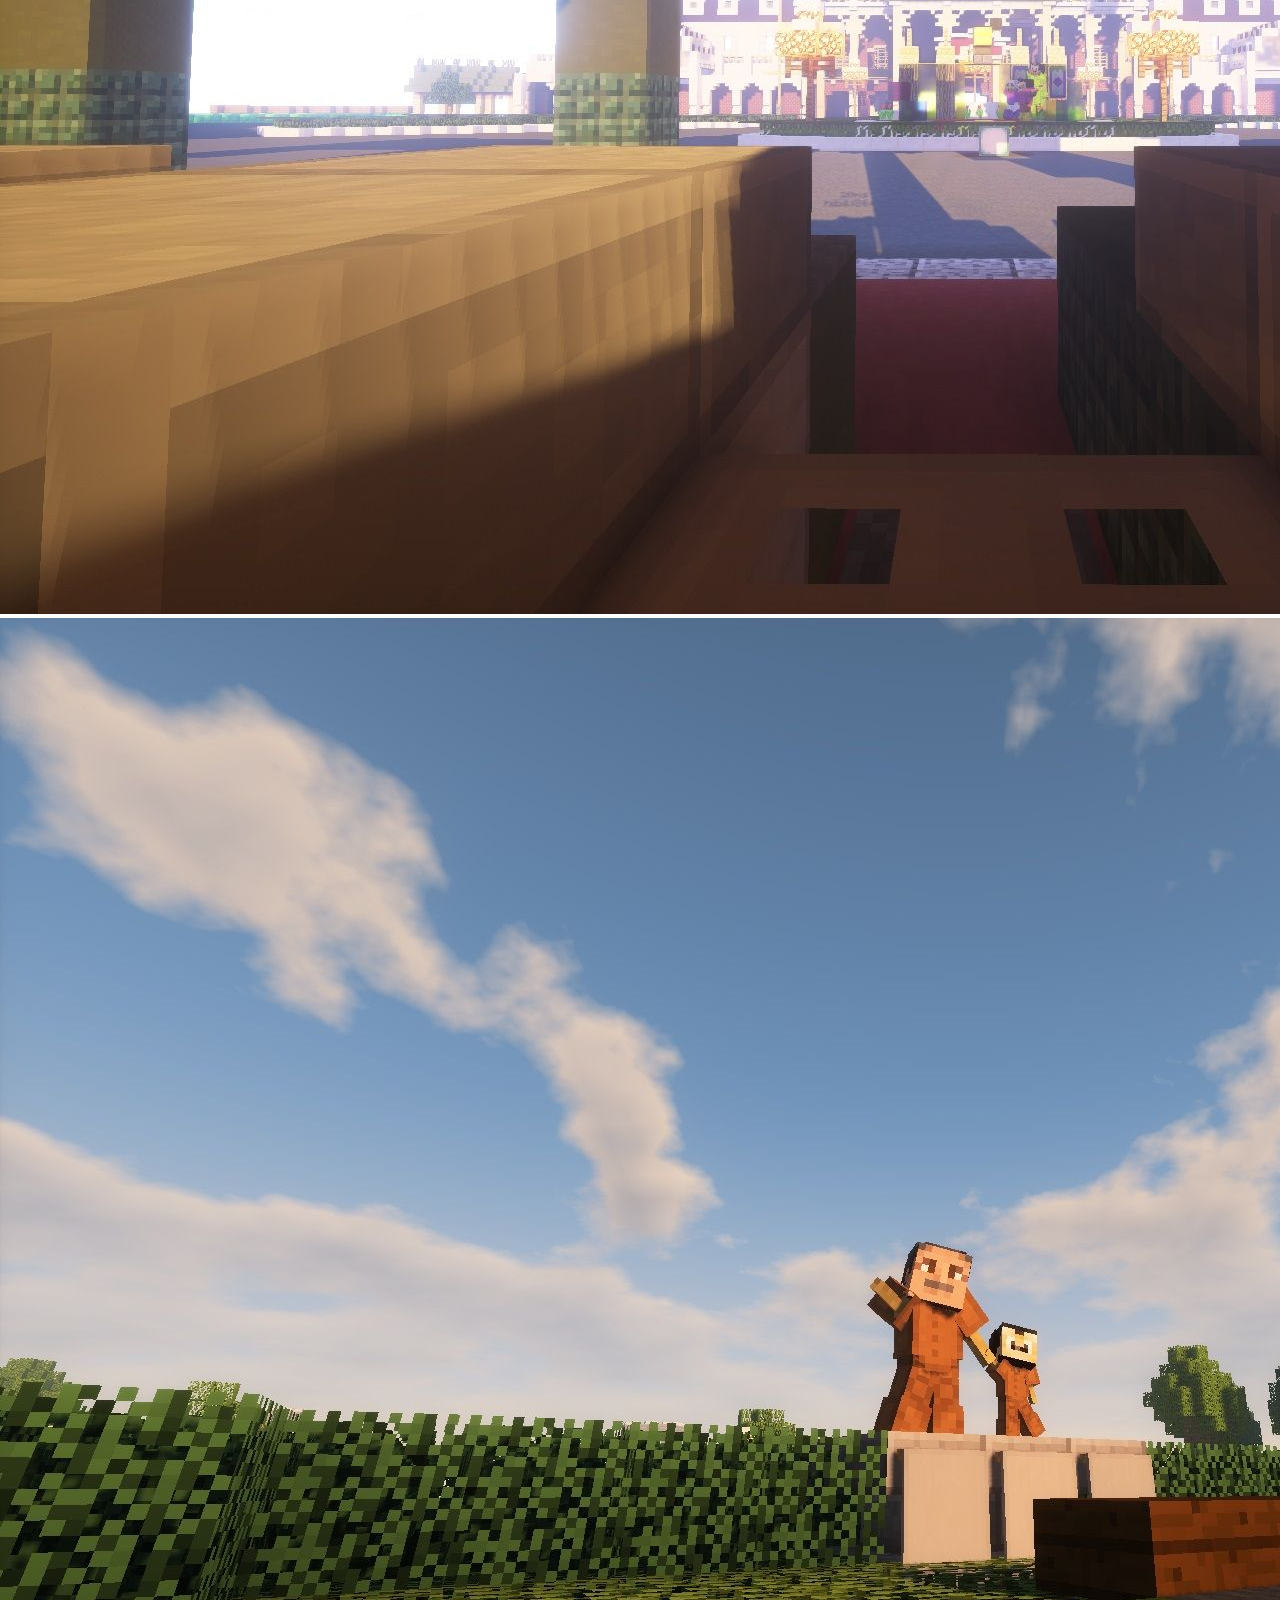
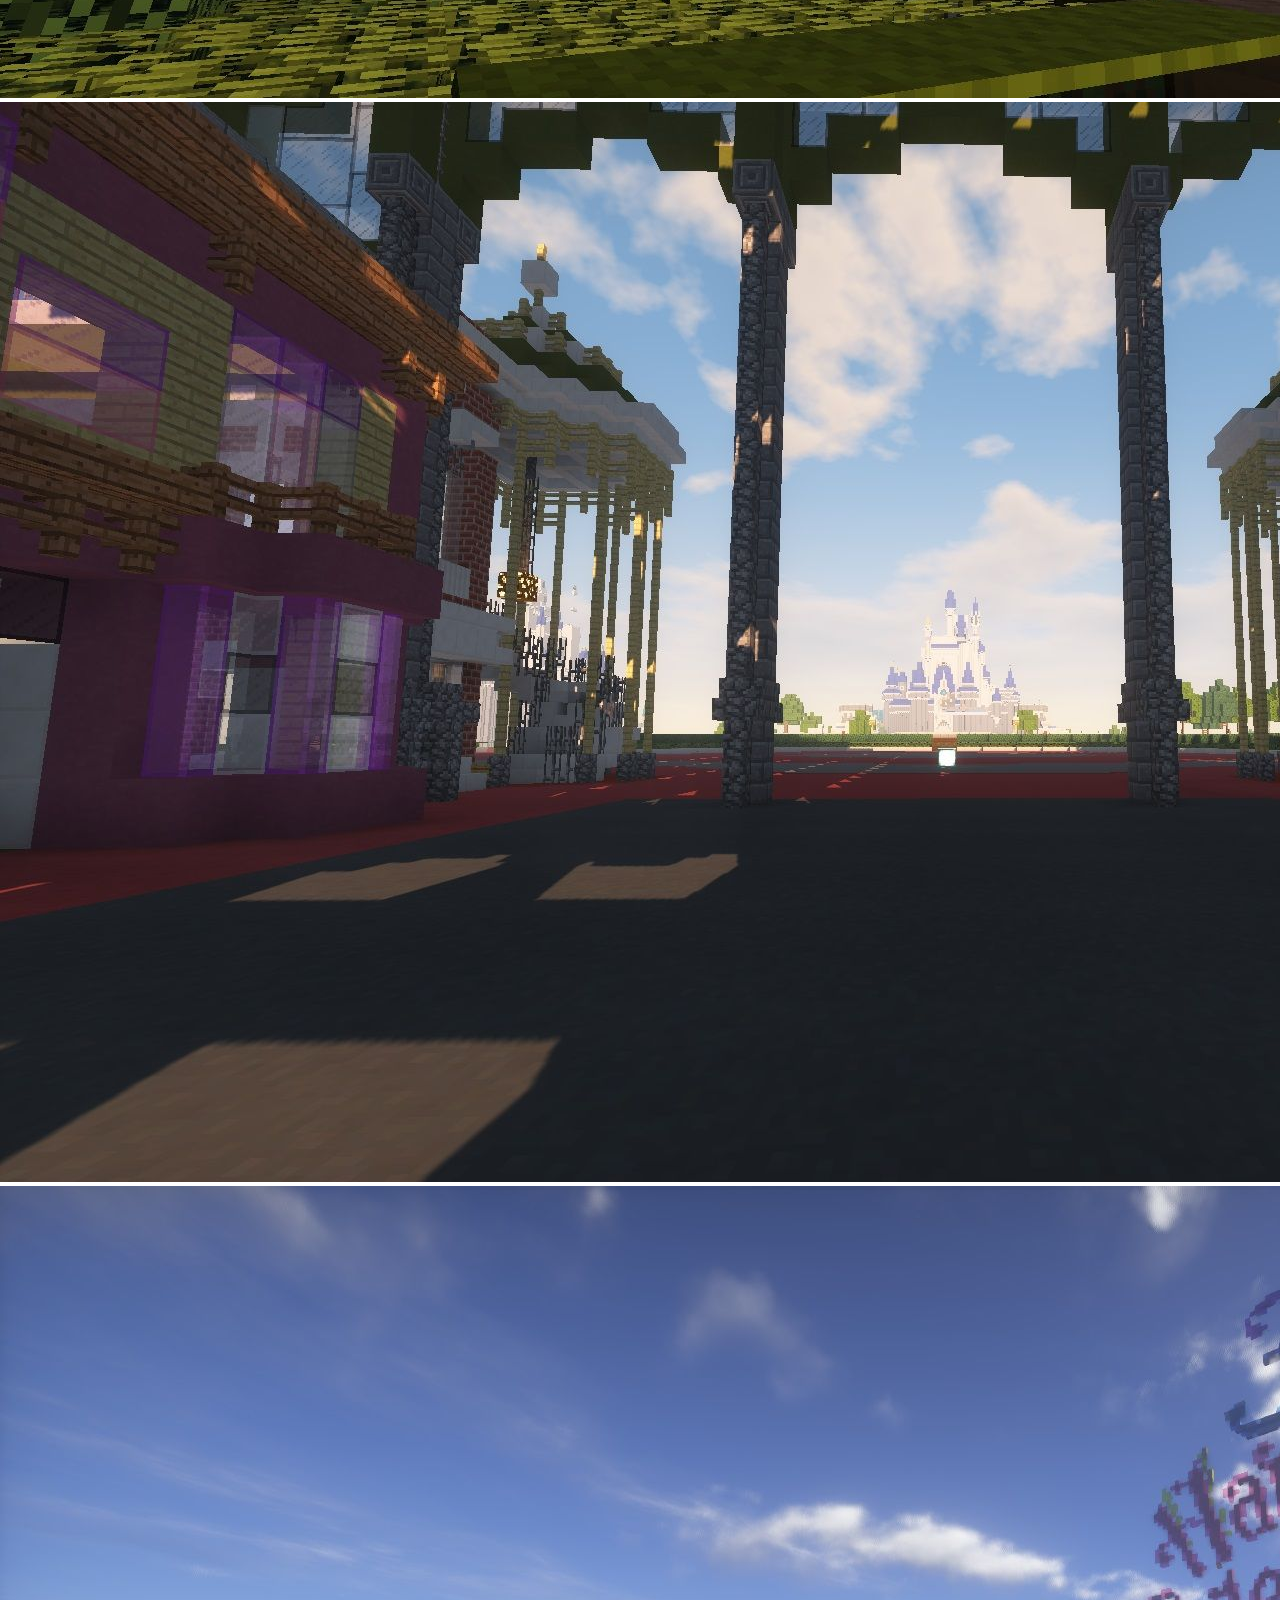
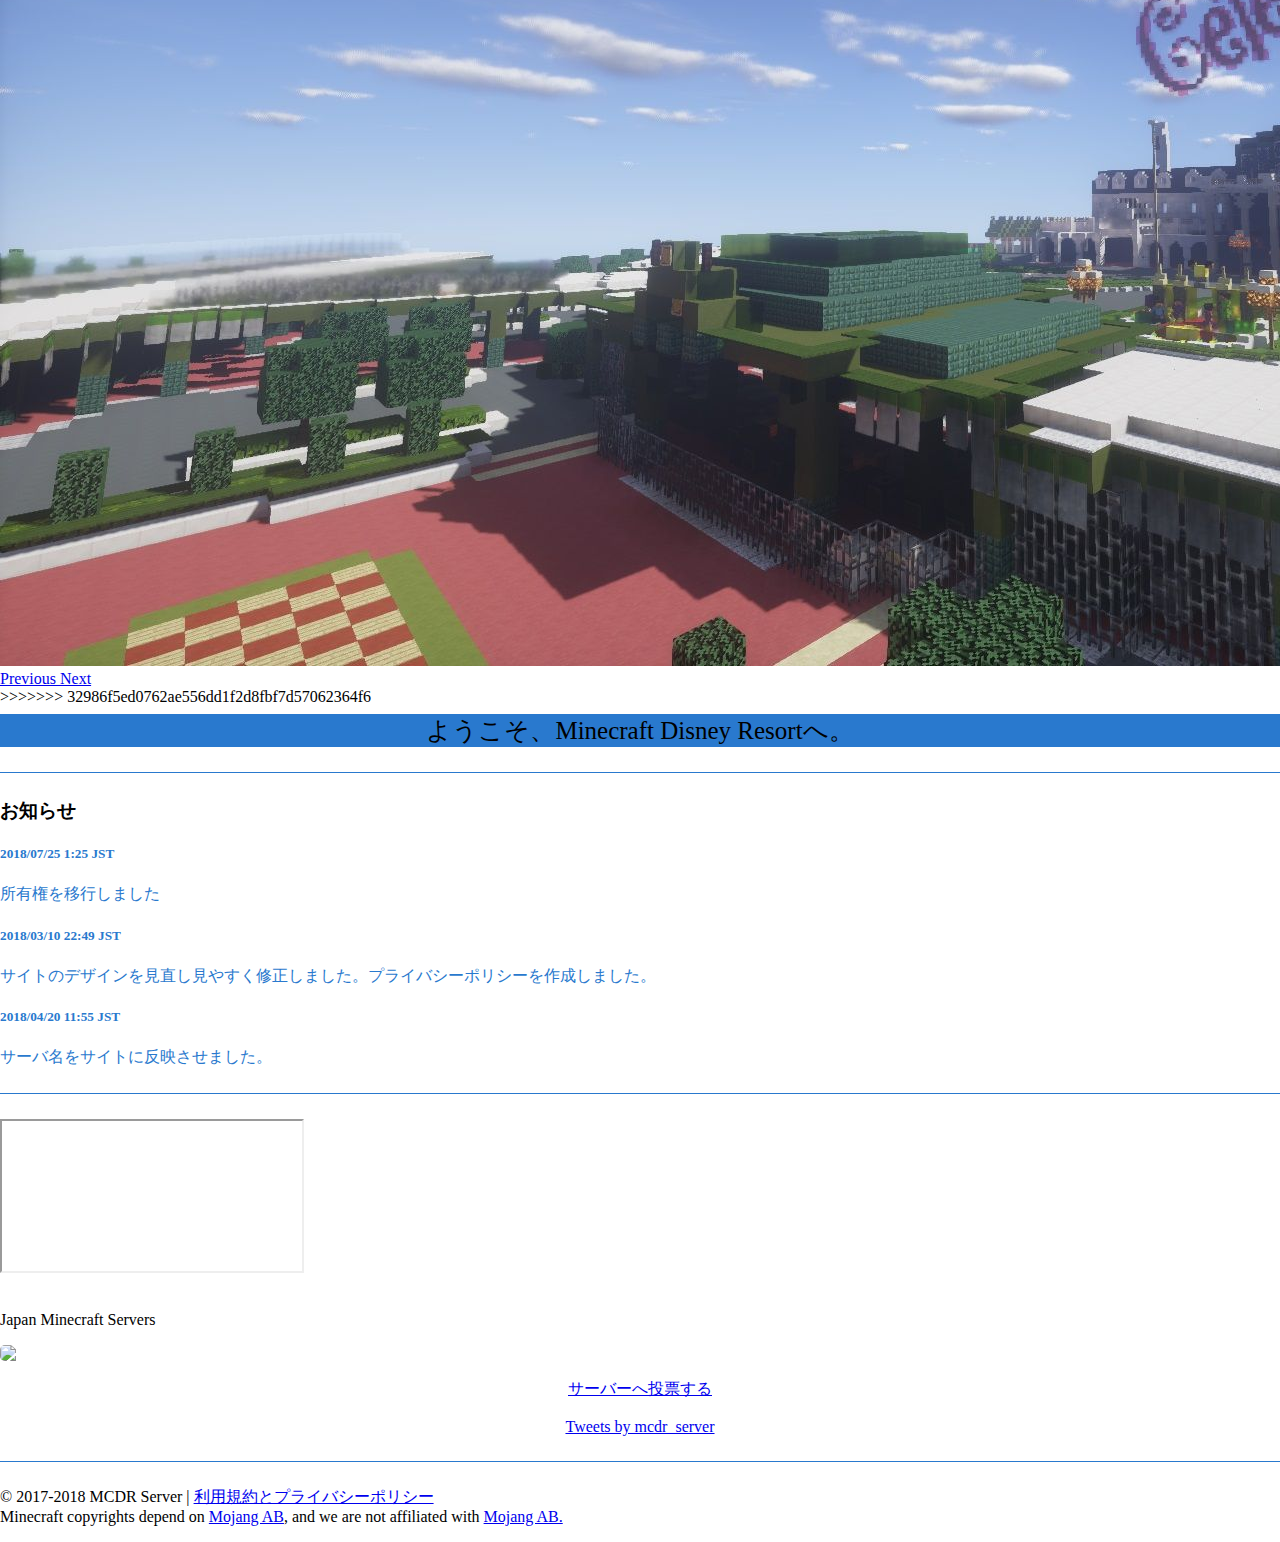
==== commit 1095d175: "update" ====
--- a/index.html
+++ b/index.html
@@ -1,5 +1,6 @@
 <!DOCTYPE html>
 <html lang="jp">
+<<<<<<< HEAD
   <head>
     <meta http-equiv="Content-Type" content="text/html; charset=UTF-8">
     <meta name="viewport" content="width=device-width, initial-scale=1, shrink-to-fit=no">
@@ -87,17 +88,57 @@
       
     <div class="container">
         <div class="col col-lg-8">
-
-      <div class="card text-black bg-success">
-        <div class="card-header text-white">Japan Minecraft Servers</div>
-          <div class="card-body" align="center">
-              <img class="img-fluid" src="https://minecraft.jp/servers/play.mcdr.ml/banner/1/560x95.png">
-              <br><br>
-              <a class="btn btn-light" href="https://minecraft.jp/servers/play.mcdr.ml/vote" role="button">サーバーへ投票する！</a>
-              </div>
-            </div>
-            <br>
-
+=======
+<head>
+	<meta http-equiv="Content-Type" content="text/html; charset=UTF-8">
+	<meta name="viewport" content="width=device-width, initial-scale=1, shrink-to-fit=no">
+	<meta name="keywords" content="spigot,bungeecode,server,minecraft,mincraftjp,MCDRServer,mcdr,">
+	<meta name="author" content="www.mcdr.ml">
+	<link rel="icon" sizes="256x256" href="logo.png">
+	<title>MCDRServer - home</title>
+	<link rel="stylesheet" href="css/style.css">
+	<link rel="stylesheet" href="https://stackpath.bootstrapcdn.com/bootstrap/4.2.1/css/bootstrap.min.css" integrity="sha384-GJzZqFGwb1QTTN6wy59ffF1BuGJpLSa9DkKMp0DgiMDm4iYMj70gZWKYbI706tWS" crossorigin="anonymous">
+	<link rel="stylesheet" href="https://fonts.googleapis.com/earlyaccess/sawarabigothic.css" />
+	<link rel="stylesheet" href="https://use.fontawesome.com/releases/v5.2.0/css/all.css" integrity="sha384-hWVjflwFxL6sNzntih27bfxkr27PmbbK/iSvJ+a4+0owXq79v+lsFkW54bOGbiDQ" crossorigin="anonymous">
+</head>
+<body>
+	<header>
+		<nav class="cs-margin navbar navbar-expand-lg navbar-light bg-white">
+			<div class="container">
+				<a class="navbar-brand" href="#"><img src="img/nav-logo.png" style="width: 100px;" class="img-fluid" alt="Responsive image"></a>
+				<button class="navbar-toggler" type="button" data-toggle="collapse" data-target="#navbarNav" aria-controls="navbarNav" aria-expanded="false" aria-label="Toggle navigation">
+					<span class="navbar-toggler-icon"></span>
+				</button>
+				<div class="collapse navbar-collapse" id="navbarNav">
+
+					<nav>
+						<div class="nav nav-tabs" id="nav-tab" role="tablist">
+							<a class="nav-item nav-link active text-primary" href="https://mcdr.ml"><i class="custom-faicon fas fa-home"></i><br>Home</a>
+							<a class="nav-item nav-link custom-link1" href="rule.html"><i class="custom-faicon fas fa-newspaper"></i><br>ルールと規約</a>
+							<a class="nav-item nav-link custom-link2" href="https://docs.google.com/forms/d/e/1FAIpQLSfhcadNR5JJF9KNOXH2g9jwu3PBYfS_fge2lEqEFI9zkXP3Jg/viewform"><i class="custom-faicon far fa-building"></i><br>再現キャスト募集中</a>
+
+							<li class="nav-item dropdown">
+								<a class="nav-link dropdown-toggle custom-link3" data-toggle="dropdown" href="#" id="download"><i class="custom-faicon fas fa-server"></i><br>連携サーバー<span class="caret"></span></a>
+								<div class="dropdown-menu" aria-labelledby="dropdown">
+									<a class="dropdown-item" href="http://disneyserver.wixsite.com/disneycrafthp">DisneyCraft様 </a>
+									<a class="dropdown-item" href="https://www.crazynet.ml/">CrazyNET</a>
+								</div>
+							</li>
+>>>>>>> 32986f5ed0762ae556dd1f2d8fbf7d57062364f6
+
+							<li class="nav-item dropdown">
+								<a class="nav-link dropdown-toggle custom-link4" data-toggle="dropdown" href="#" id="download"><i class="custom-faicon fas fa-link"></i><br>リンク<span class="caret"></span></a>
+								<div class="dropdown-menu" aria-labelledby="dropdown">
+									<a class="dropdown-item" href="https://twitter.com/mcdr_server">Twitter</a>
+									<a class="dropdown-item" href="https://www.youtube.com/channel/UC0ra2JkCdxFTdMScNtwJG9w">Youtube</a>
+									<a class="dropdown-item" href="https://discordapp.com/invite/tMcFPcX">Discord</a>
+								</li>
+							</div>
+						</div>
+					</nav>
+				</header>
+
+<<<<<<< HEAD
       <div class="card text-black bg-warning">
         <div class="card-header text-white">お知らせ</div>
         <div class="card-body">
@@ -124,29 +165,119 @@
         </div>
       </div>
       <br>
-
-      <div class="col col-lg-4">
-        <div class="card bg-primary">
-            <div class="card-header text-white">サーバーの様子...</div>
-        <div class="embed-responsive embed-responsive-16by9">
-      <iframe class="embed-responsive-item" src="https://www.youtube.com/embed/b1o9DRJmQZY"></iframe>
-      </div>
-      </div>
-      <br>
-    <a class="twitter-timeline" href="https://twitter.com/mcdr_server?ref_src=twsrc%5Etfw" height="700px">Tweets by mcdr_server</a> <script async src="https://platform.twitter.com/widgets.js" charset="utf-8"></script>
-    <br>
-    
-    </div>
-    </div>
-    </div>
-
-     <footer class="footer">
-        <hr>
-        <div class="container">
-        <p>&copy 2017-2018 MCDR Server | <a href="rule.html">利用規約とプライバシーポリシー</a><br>Minecraft copyrights depend on <a href="https://mojang.com/">Mojang AB</a>, and we are not affiliated with <a href="https://mojang.com/">Mojang AB.</a></p>
-
-    <script src="https://ajax.googleapis.com/ajax/libs/jquery/2.2.4/jquery.min.js"></script>
-    <script src="popper.min.js" integrity="sha384-ApNbgh9B+Y1QKtv3Rn7W3mgPxhU9K/ScQsAP7hUibX39j7fakFPskvXusvfa0b4Q" crossorigin="anonymous"></script>
-    <script src="bootstrap.min.js" integrity="sha384-JZR6Spejh4U02d8jOt6vLEHfe/JQGiRRSQQxSfFWpi1MquVdAyjUar5+76PVCmYl" crossorigin="anonymous"></script>
-
-</body></html>+=======
+				<div id="carousel" class="carousel slide" data-ride="carousel">
+					<div class="carousel-inner">
+						<div class="carousel-item active">
+							<img class="d-block w-100" src="img/back1.jpg" alt="First slide">
+							<div class="carousel-caption d-none d-md-block">
+							</div>
+						</div>
+						<div class="carousel-item">
+							<img class="d-block w-100" src="img/back2.jpg" alt="Third slide">
+							<div class="carousel-caption d-none d-md-block">
+							</div>
+						</div>
+						<div class="carousel-item">
+							<img class="d-block w-100" src="img/back3.jpg" alt="Third slide">
+							<div class="carousel-caption d-none d-md-block">
+							</div>
+						</div>
+						<div class="carousel-item">
+							<img class="d-block w-100" src="img/back4.jpg" alt="Third slide">
+							<div class="carousel-caption d-none d-md-block">
+							</div>
+						</div>
+					</div>
+					<a class="carousel-control-prev" href="#carousel" role="button" data-slide="prev">
+						<span class="carousel-control-prev-icon" aria-hidden="true"></span>
+						<span class="sr-only">Previous</span>
+					</a>
+					<a class="carousel-control-next" href="#carousel" role="button" data-slide="next">
+						<span class="carousel-control-next-icon" aria-hidden="true"></span>
+						<span class="sr-only">Next</span>
+					</a>
+				</div>
+>>>>>>> 32986f5ed0762ae556dd1f2d8fbf7d57062364f6
+
+				<nav class="nav custom-nav justify-content-center">
+					<div class="container custom-center">
+						<a class="navbar-brand text-light custom-p">ようこそ、Minecraft Disney Resortへ。</a>
+					</div>
+				</nav>
+
+				<hr>
+
+				<div class="container">
+					<div class="row">
+						<div class="col-12">
+
+							<div class="card border-danger text-black">
+								<div class="card-body">
+									<h3 class="font-weight-bold">お知らせ</h3>
+									<div class="card border-white">
+										<div class="card-body">
+											<h5 class="card-title custom-p2">2018/07/25 1:25 JST</h5>
+											<p class="card-text custom-p2">所有権を移行しました</p>
+										</div>
+									</div>
+									<div class="card border-white">
+										<div class="card-body">
+											<h5 class="card-title custom-p2">2018/03/10 22:49 JST</h5>
+											<p class="card-text custom-p2">サイトのデザインを見直し見やすく修正しました。プライバシーポリシーを作成しました。</p>
+										</div>
+									</div>
+									<div class="card border-white">
+										<div class="card-body">
+											<h5 class="card-title custom-p2">2018/04/20 11:55 JST</h5>
+											<p class="card-text custom-p2">サーバ名をサイトに反映させました。</p>
+										</div>
+									</div>
+								</div>
+							</div>
+						</div>
+					</div>
+				</div>
+				<hr>
+
+				<div class="container">
+					<div class="row">
+						<div class="col-12 col-lg-8">
+							<div class="card border-warning">
+								<div class="embed-responsive embed-responsive-16by9">
+									<iframe class="embed-responsive-item" src="https://www.youtube.com/embed/b1o9DRJmQZY"></iframe>
+								</div>
+							</div>
+							<br>
+
+							<div class="card border-success">
+								<div class="card-body">
+									<p>Japan Minecraft Servers</p>
+									<div class="custom-a">
+										<img class="img-fluid cs-img" src="https://minecraft.jp/servers/play.mcdr.ml/banner/5/560x95.png"><br>
+										<a class="btn btn-outline-success" href="https://minecraft.jp/servers/play.mcdr.ml/vote" role="button">サーバーへ投票する</a>
+									</div>
+								</div>
+							</div>
+							<br>
+						</div>
+
+						<div class="col-12 col-lg-4">
+							<div class="card border-primary">
+								<div class="card-body custom-a">
+									<a class="twitter-timeline" href="https://twitter.com/mcdr_server?ref_src=twsrc%5Etfw" height="680px">Tweets by mcdr_server</a> <script async src="https://platform.twitter.com/widgets.js" charset="utf-8"></script>
+								</div>
+							</div>
+						</div>
+					</div>
+				</div>
+
+				<footer class="footer">
+					<hr>
+					<div class="container">
+						<p>&copy 2017-2018 MCDR Server | <a href="rule.html">利用規約とプライバシーポリシー</a><br>Minecraft copyrights depend on <a href="https://mojang.com/">Mojang AB</a>, and we are not affiliated with <a href="https://mojang.com/">Mojang AB.</a></p>
+						<script src="https://code.jquery.com/jquery-3.3.1.slim.min.js" integrity="sha384-q8i/X+965DzO0rT7abK41JStQIAqVgRVzpbzo5smXKp4YfRvH+8abtTE1Pi6jizo" crossorigin="anonymous"></script>
+						<script src="https://cdnjs.cloudflare.com/ajax/libs/popper.js/1.14.6/umd/popper.min.js" integrity="sha384-wHAiFfRlMFy6i5SRaxvfOCifBUQy1xHdJ/yoi7FRNXMRBu5WHdZYu1hA6ZOblgut" crossorigin="anonymous"></script>
+						<script src="https://stackpath.bootstrapcdn.com/bootstrap/4.2.1/js/bootstrap.min.js" integrity="sha384-B0UglyR+jN6CkvvICOB2joaf5I4l3gm9GU6Hc1og6Ls7i6U/mkkaduKaBhlAXv9k" crossorigin="anonymous"></script>
+
+					</body></html>--- a/css/style.css
+++ b/css/style.css
@@ -0,0 +1,96 @@
+body {
+	font-family: "Sawarabi Gothic";
+	margin: 0;
+}
+
+.cs-margin {
+	text-align: center;
+}
+
+.custom-center {
+	text-align: center;
+	margin: 8px;
+}
+.custom-p {
+	font-size: 25px;
+	font-family: "Sawarabi Gothic";
+}
+.custom-p2 {
+	color: #2979CE;
+	font-family: "Sawarabi Gothic";
+}
+.custom-faicon {
+	font-size: 30px;
+}
+hr {
+	text-align: center;
+	background-color: #2979CE;
+	border: 0px;
+	height: 1px;
+	margin-top: 25px;
+	margin-bottom: 25px; 
+}
+hr:after {
+	content: "\002605";
+	display: inline-block;
+	position: relative;
+	top: -17px;
+	left: 38%;
+	padding: 0 20px;
+	color: #2979CE;
+	font-size: 20px;
+  /* -webkit-transform: rotate(1050deg);
+    -moz-transform: rotate(105deg);
+    transform: rotate(105deg); */
+}
+
+.custom-link1 {
+	color: #96E02A;
+}
+
+.custom-link2 {
+	color: #FE9825;
+}
+
+.custom-link3 {
+	color: #33BCAB;
+}
+
+.custom-link4 {
+	color: #9831FF;
+}
+
+.custom-nav {
+	background-color: #2979CE;
+}
+
+.cs-img {
+	border-radius: 5px;
+	display: block;
+	margin-left: auto;
+	margin-right: auto;
+	width: 100%;
+}
+
+.custom-a {
+	text-align: center;
+}
+
+.custom-a2 {
+	margin: 5px;
+	text-align: center;
+}
+
+@media only screen and (max-width: 990px) {
+	.custom-p {
+		font-size: 13px;
+		font-family: "Sawarabi Gothic";
+	}
+	.custom-faicon {
+		font-size: 20px;
+	}
+	.custom-center {
+		text-align: center;
+		margin: 0px;
+	}
+}